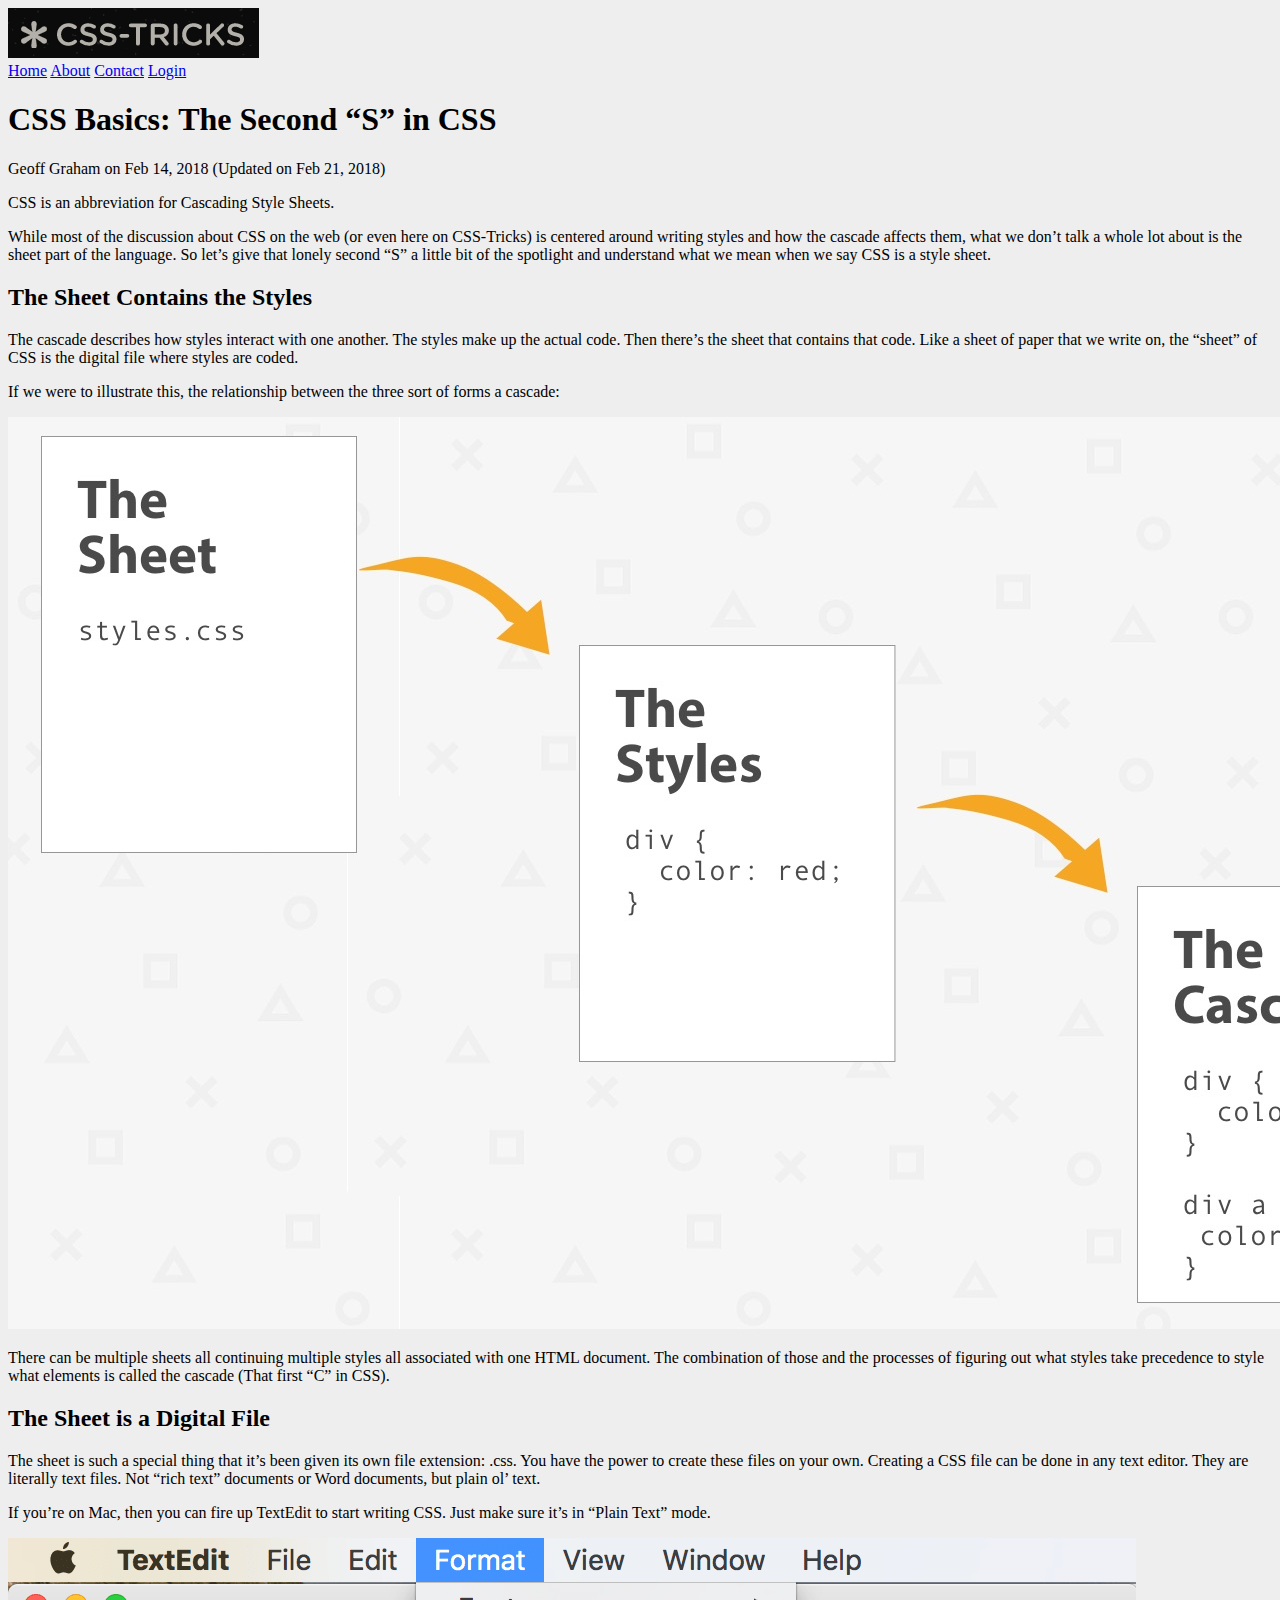
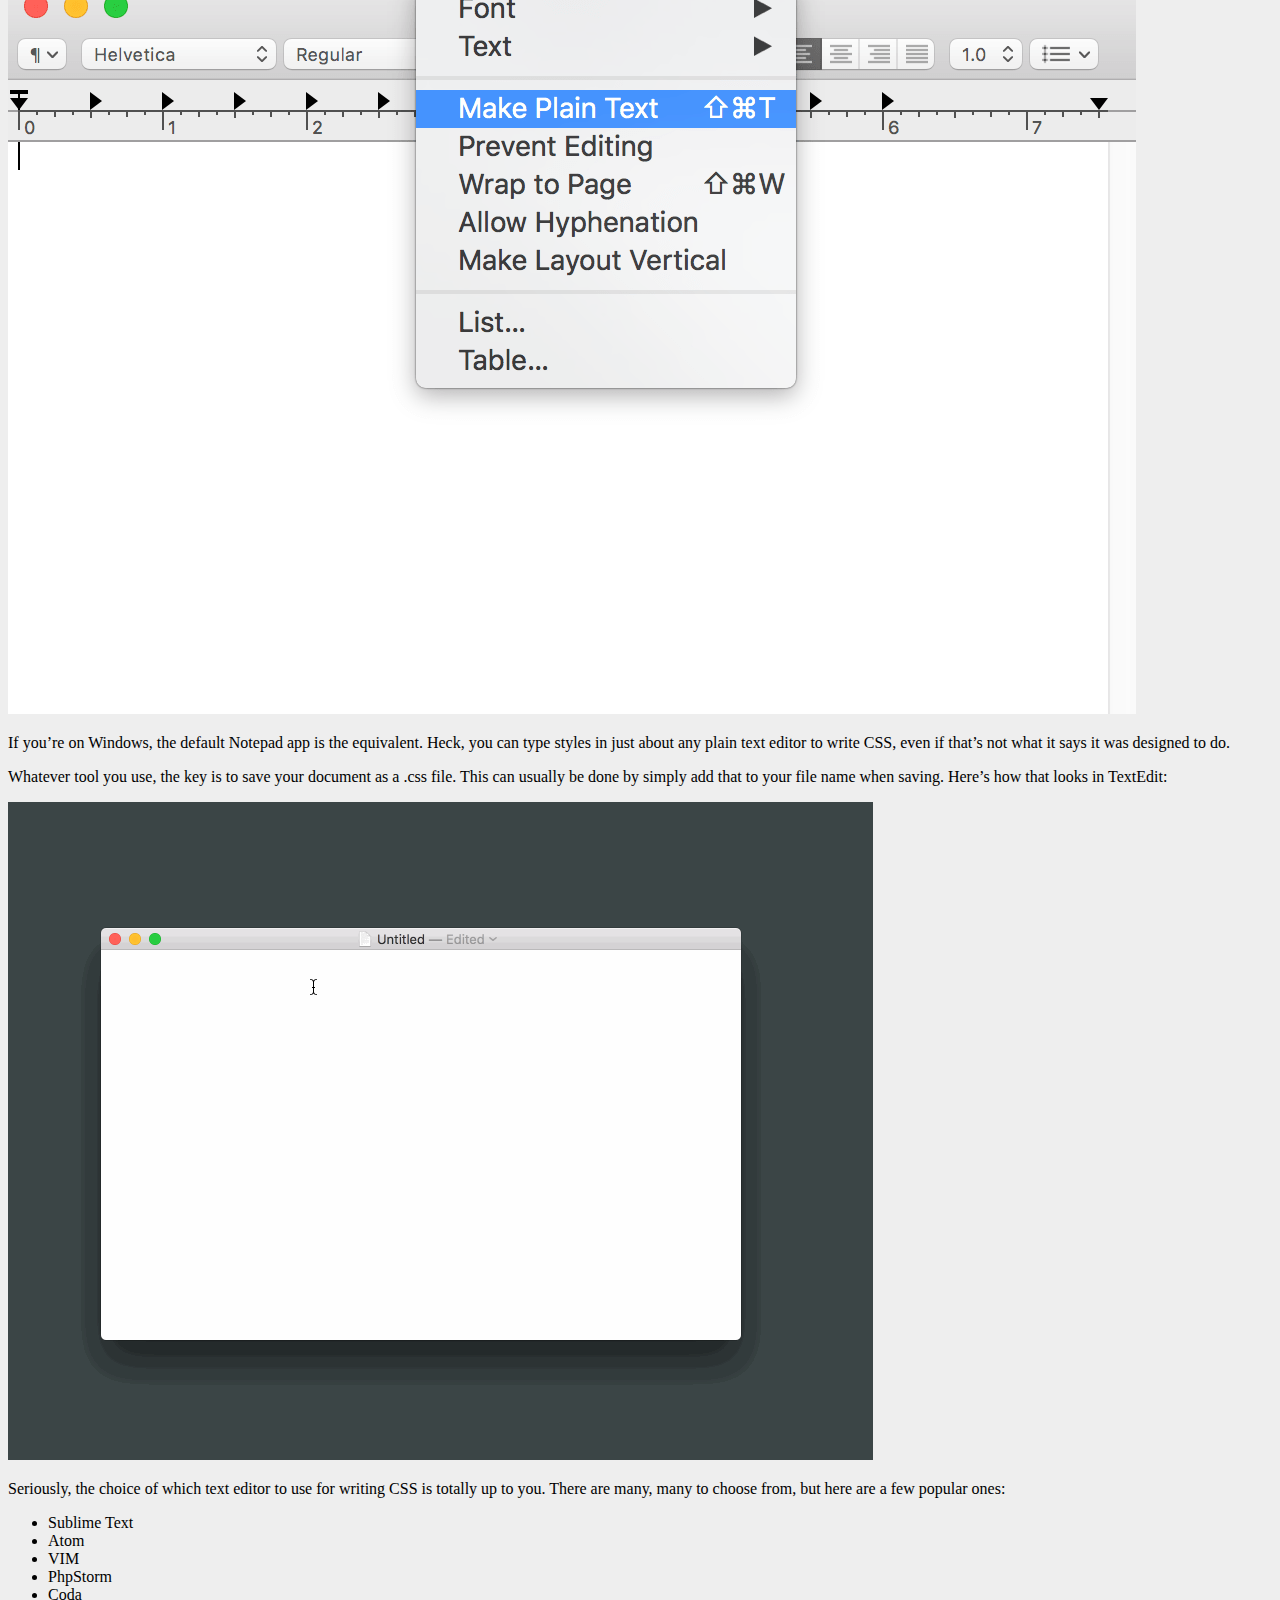
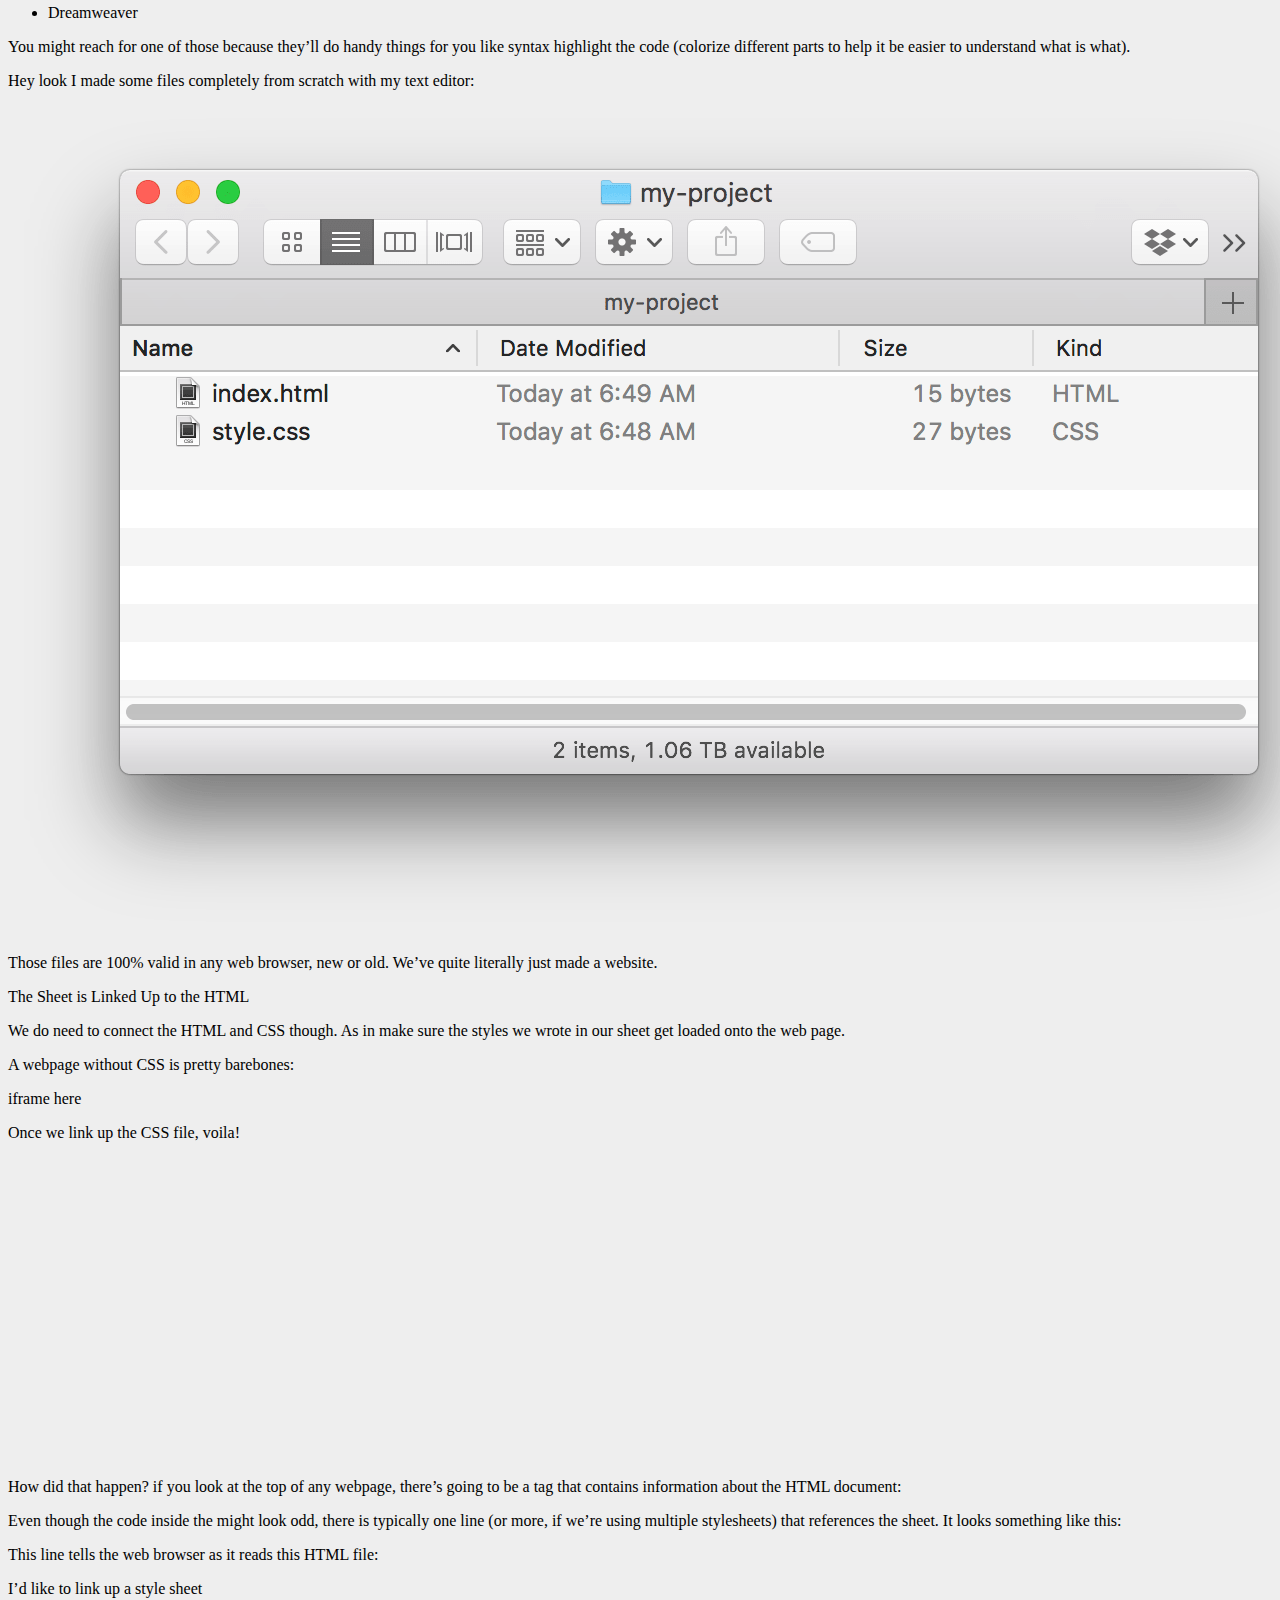
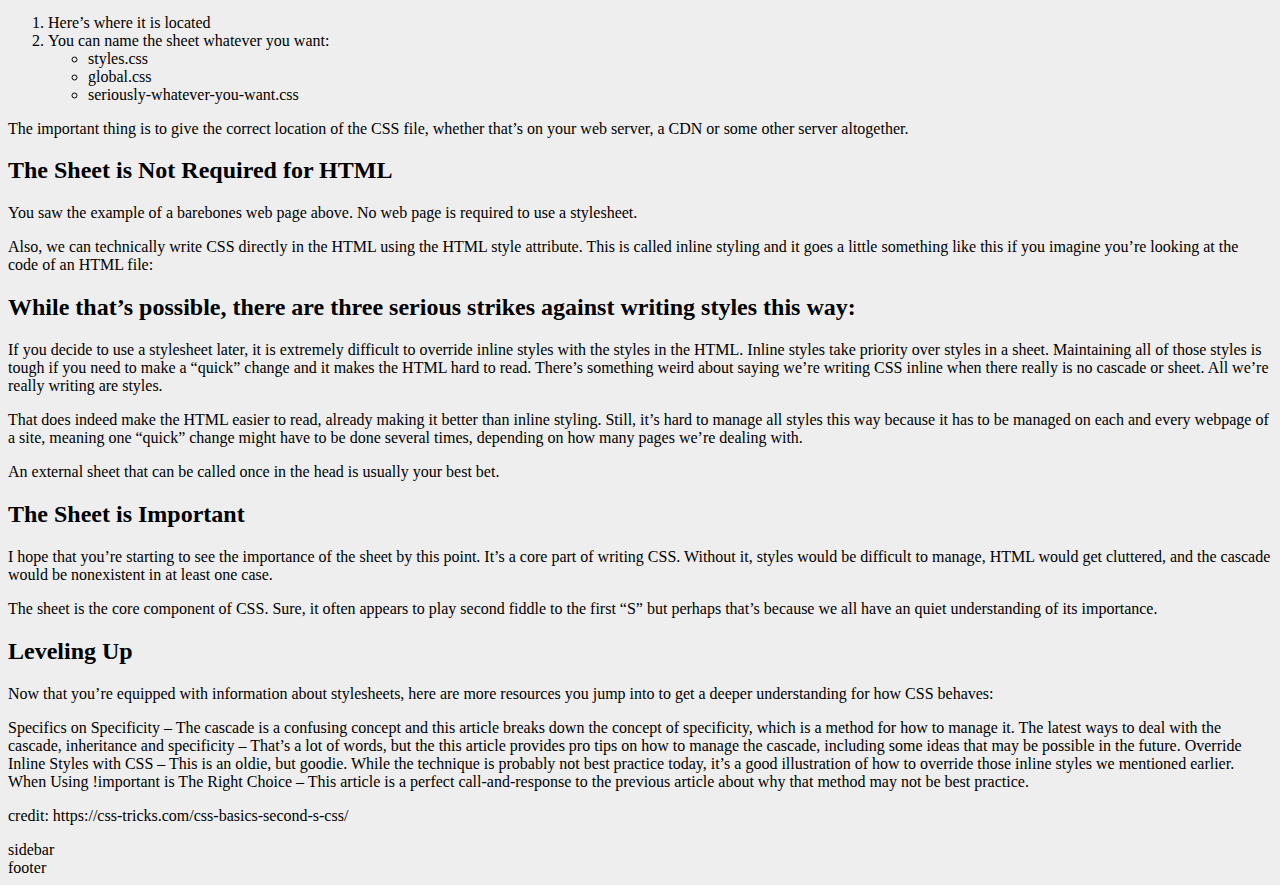
==== index.html @ 15f6bedf "changes" ====
<!DOCTYPE html>
<html lang="en">
<head>
    <meta charset="UTF-8">
    <meta http-equiv="X-UA-Compatible" content="IE=edge">
    <meta name="viewport" content="width=device-width, initial-scale=1.0">
    <title>Article page</title>
    <link rel="stylesheet" href="./css/styles.css">
</head>
<body>
    <header class="app-header">
        <a href="/" class="app-logo">
            <img src="./img/logo.png" alt="CSS Tricks">
        </a>
        <nav class="app-navigation">
            <a href="/">Home</a>
            <a href="./about.html">About</a>
            <a href="./contact.html">Contact</a>
            <a href="./login.html">Login</a>
        </nav>
    </header>
    
    <main>
        <section>
            <article class="app-article">   
                <header>
                <h1>CSS Basics: The Second “S” in CSS</h1>
                <time>Geoff Graham on Feb 14, 2018 (Updated on Feb 21, 2018)</time> 
                </header>
                <p>CSS is an abbreviation for Cascading Style Sheets.</p>
                <p>While most of the discussion about CSS on the web (or even here on CSS-Tricks) is centered around writing styles and how the cascade affects them, what we don’t talk a whole lot about is the sheet part of the language. So let’s give that lonely second “S” a little bit of the spotlight and understand what we mean when we say CSS is a style sheet.</p>
                
                <h2>The Sheet Contains the Styles</h2>
                <p>The cascade describes how styles interact with one another. The styles make up the actual code. Then there’s the sheet that contains that code. Like a sheet of paper that we write on, the “sheet” of CSS is the digital file where styles are coded.</p>
                <p>If we were to illustrate this, the relationship between the three sort of forms a cascade:</p>
                <img src="./img/img1.jpeg" alt="image-1">
                <p>There can be multiple sheets all continuing multiple styles all associated with one HTML document. The combination of those and the processes of figuring out what styles take precedence to style what elements is called the cascade (That first “C” in CSS).</p>
                <h2>The Sheet is a Digital File</h2>
                <p>The sheet is such a special thing that it’s been given its own file extension: .css. You have the power to create these files on your own. Creating a CSS file can be done in any text editor. They are literally text files. Not “rich text” documents or Word documents, but plain ol’ text.</p>
                <p>If you’re on Mac, then you can fire up TextEdit to start writing CSS. Just make sure it’s in “Plain Text” mode.</p>
                <img src="./img/img2.png" alt="image-2">
                <p>If you’re on Windows, the default Notepad app is the equivalent. Heck, you can type styles in just about any plain text editor to write CSS, even if that’s not what it says it was designed to do.</p>
                <p>Whatever tool you use, the key is to save your document as a .css file. This can usually be done by simply add that to your file name when saving. Here’s how that looks in TextEdit:</p>
                <img src="./img/img3.gif" alt="image-3">
                <p>Seriously, the choice of which text editor to use for writing CSS is totally up to you. There are many, many to choose from, but here are a few popular ones:</p>
                <ul>
                    <li>Sublime Text</li>
                    <li>Atom</li>
                    <li>VIM</li>
                    <li>PhpStorm</li>
                    <li>Coda</li>
                    <li>Dreamweaver</li>
                </ul>
                <p>You might reach for one of those because they’ll do handy things for you like syntax highlight the code (colorize different parts to help it be easier to understand what is what).</p>
                <p>Hey look I made some files completely from scratch with my text editor:</p>
                <img src="./img/img4.png" alt="image-4">
                <p>Those files are 100% valid in any web browser, new or old. We’ve quite literally just made a website.</p>
                <p>The Sheet is Linked Up to the HTML</p>
                <p>We do need to connect the HTML and CSS though. As in make sure the styles we wrote in our sheet get loaded onto the web page.</p>
                <p>A webpage without CSS is pretty barebones:</p>
                <p>iframe here</p>
                <p>Once we link up the CSS file, voila!</p>
                <iframe height="300" style="width: 100%;" scrolling="no" title="Style-less Webpage" src="https://codepen.io/geoffgraham/embed/oEBybR?default-tab=html%2Cresult" frameborder="no" loading="lazy" allowtransparency="true" allowfullscreen="true">
                    See the Pen <a href="https://codepen.io/geoffgraham/pen/oEBybR">
                    Style-less Webpage</a> by Geoff Graham (<a href="https://codepen.io/geoffgraham">@geoffgraham</a>)
                    on <a href="https://codepen.io">CodePen</a>.
                </iframe>
                <p>How did that happen? if you look at the top of any webpage, there’s going to be a <head> tag that contains information about the HTML document:</p>
                <p>Even though the code inside the <head> might look odd, there is typically one line (or more, if we’re using multiple stylesheets) that references the sheet. It looks something like this:</p>
                <p>This line tells the web browser as it reads this HTML file:</p>
                <p>I’d like to link up a style sheet</p>
                <ol>
                    <li>Here’s where it is located</li>
                    <li>You can name the sheet whatever you want:
                        <ul>
                            <li>styles.css</li>
                            <li>global.css</li>
                            <li>seriously-whatever-you-want.css</li>
                        </ul>
                    </li>
                </ol>
                <p>The important thing is to give the correct location of the CSS file, whether that’s on your web server, a CDN or some other server altogether.</p>
                <h2>The Sheet is Not Required for HTML</h2>
                <p>You saw the example of a barebones web page above. No web page is required to use a stylesheet.</p>
                <p>Also, we can technically write CSS directly in the HTML using the HTML style attribute. This is called inline styling and it goes a little something like this if you imagine you’re looking at the code of an HTML file:</p>
                <h2>While that’s possible, there are three serious strikes against writing styles this way:</h2>
                <p>If you decide to use a stylesheet later, it is extremely difficult to override inline styles with the styles in the HTML. Inline styles take priority over styles in a sheet.
                    Maintaining all of those styles is tough if you need to make a “quick” change and it makes the HTML hard to read.
                    There’s something weird about saying we’re writing CSS inline when there really is no cascade or sheet. All we’re really writing are styles.</p>
                <p>That does indeed make the HTML easier to read, already making it better than inline styling. Still, it’s hard to manage all styles this way because it has to be managed on each and every webpage of a site, meaning one “quick” change might have to be done several times, depending on how many pages we’re dealing with.</p>
                <p>An external sheet that can be called once in the head is usually your best bet.</p>
                <h2>The Sheet is Important</h2>
                <p>I hope that you’re starting to see the importance of the sheet by this point. It’s a core part of writing CSS. Without it, styles would be difficult to manage, HTML would get cluttered, and the cascade would be nonexistent in at least one case.</p>
                <p>The sheet is the core component of CSS. Sure, it often appears to play second fiddle to the first “S” but perhaps that’s because we all have an quiet understanding of its importance.</p>
                <h2>Leveling Up</h2>
                <p>Now that you’re equipped with information about stylesheets, here are more resources you jump into to get a deeper understanding for how CSS behaves:</p>
                <p>Specifics on Specificity – The cascade is a confusing concept and this article breaks down the concept of specificity, which is a method for how to manage it.
                    The latest ways to deal with the cascade, inheritance and specificity – That’s a lot of words, but the this article provides pro tips on how to manage the cascade, including some ideas that may be possible in the future.
                    Override Inline Styles with CSS – This is an oldie, but goodie. While the technique is probably not best practice today, it’s a good illustration of how to override those inline styles we mentioned earlier.
                    When Using !important is The Right Choice – This article is a perfect call-and-response to the previous article about why that method may not be best practice.</p>
                <p>credit: https://css-tricks.com/css-basics-second-s-css/</p>
            </article>
            <aside class="app-sidebar">sidebar</aside>
        </section>
    </main>

    <footer>footer</footer>   
</body>
</html>
---- css/styles.css ----
body {
  background-color: #eee;
}
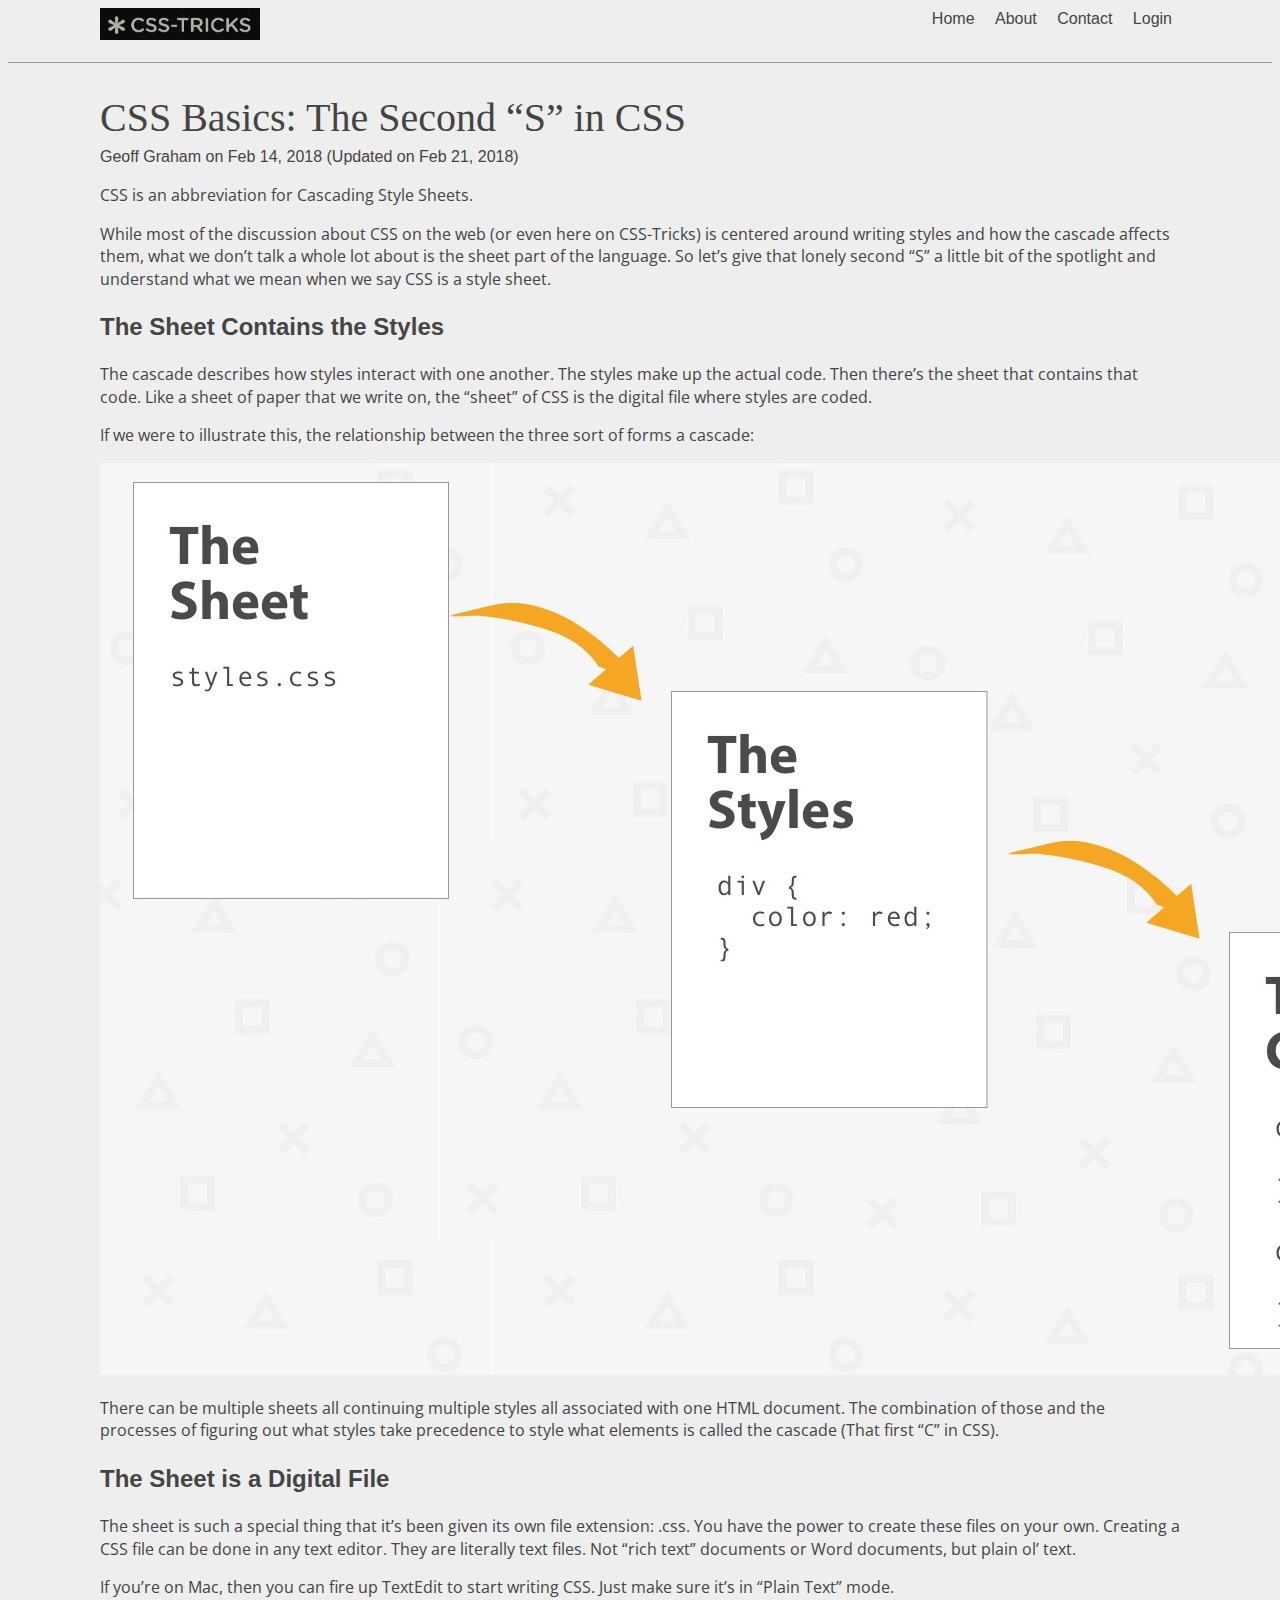
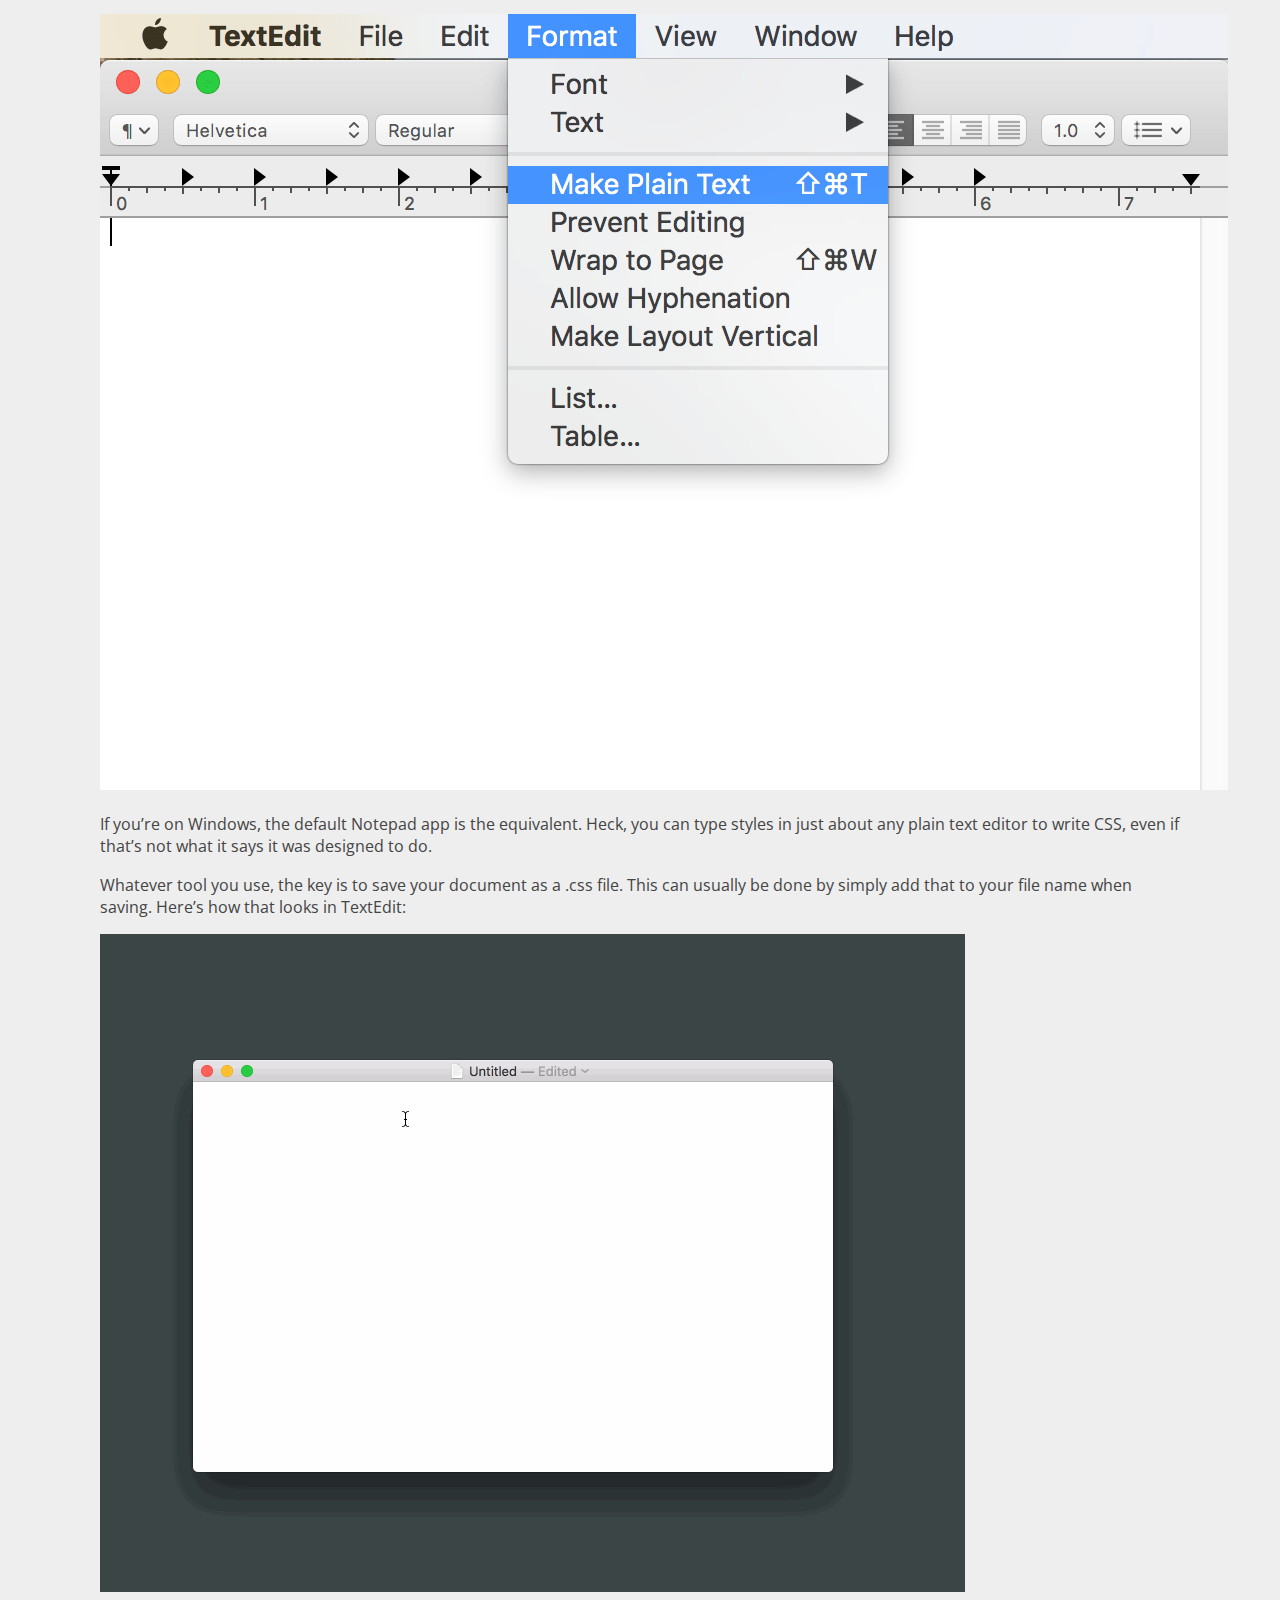
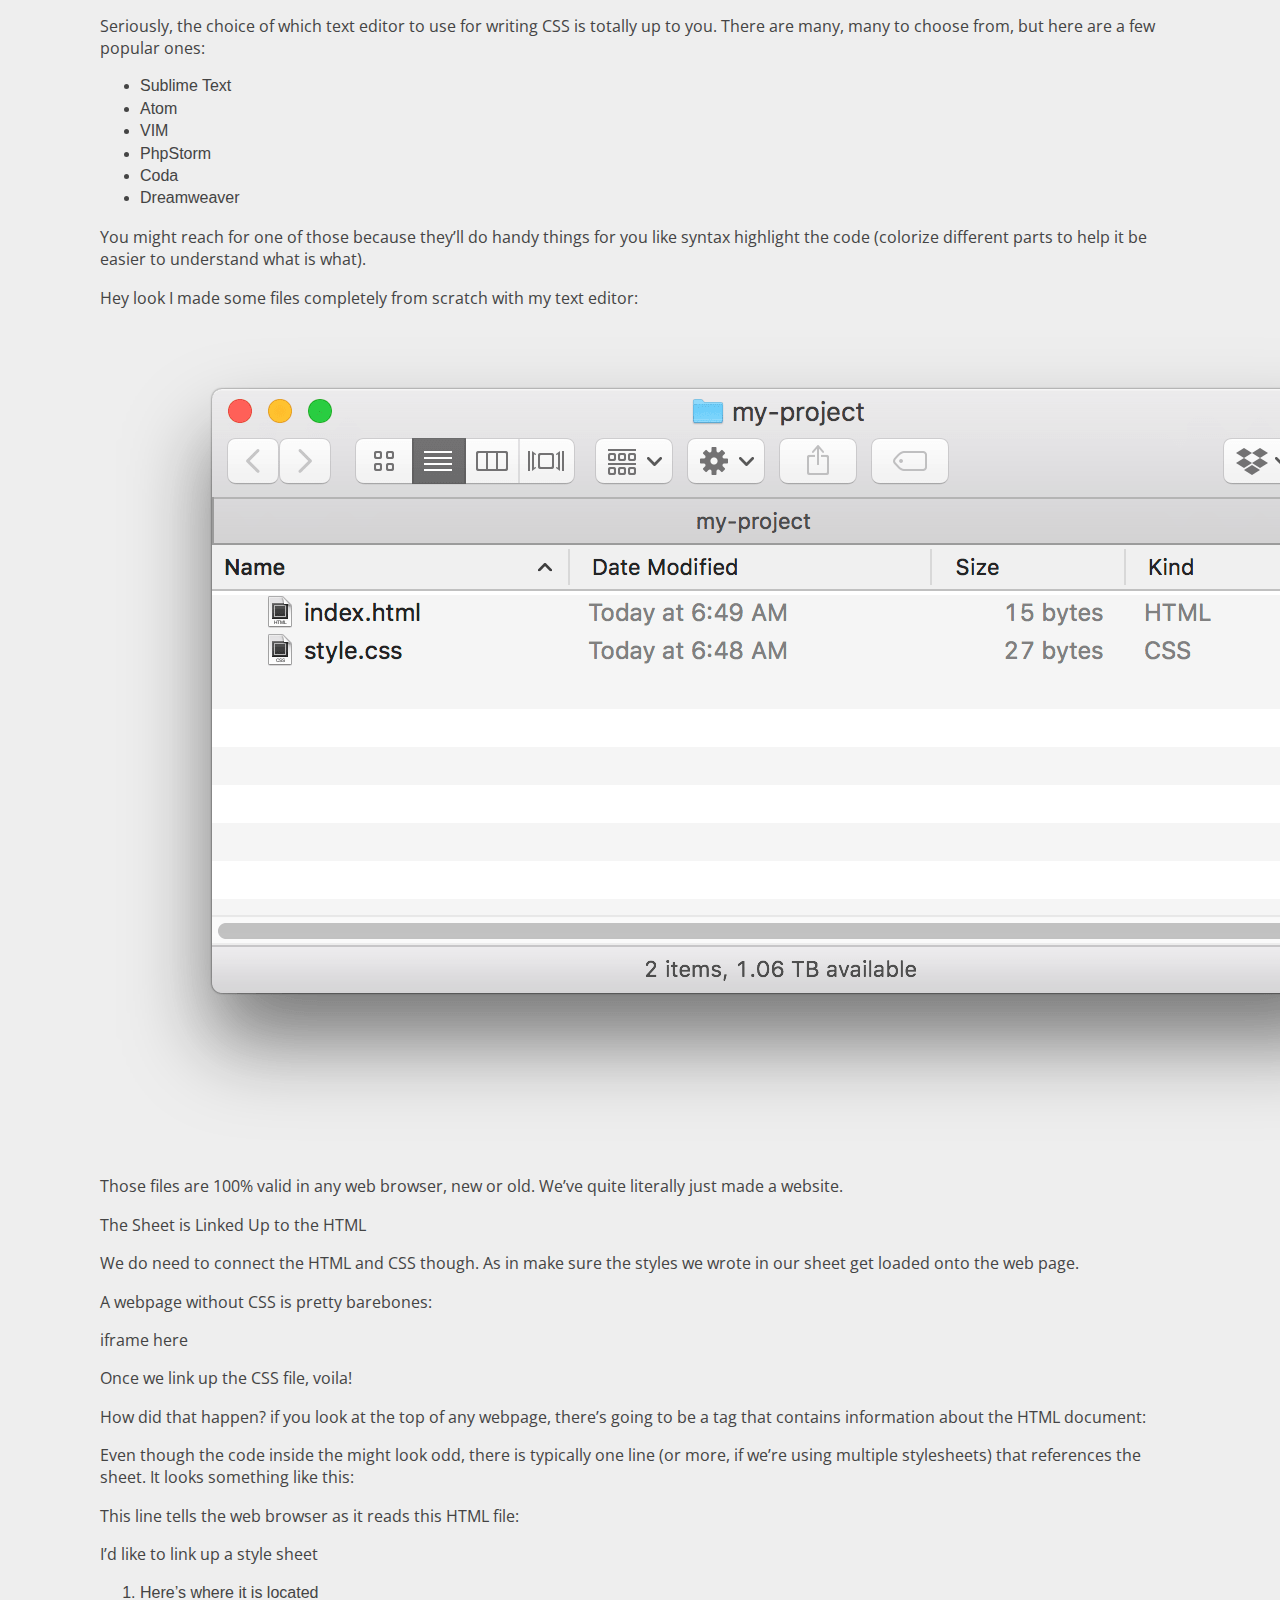
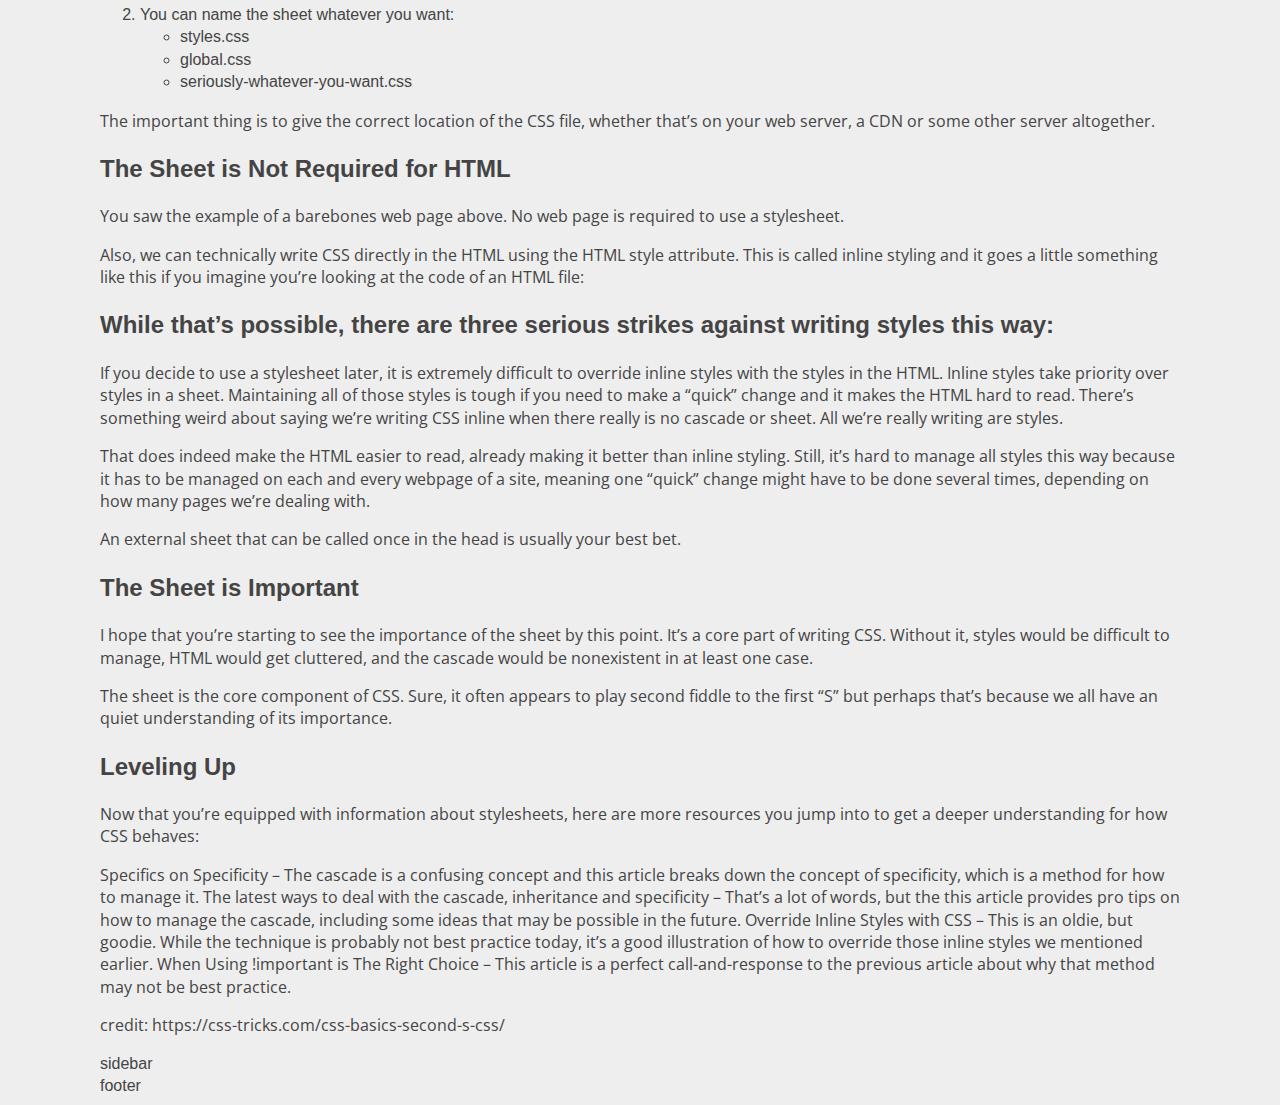
==== commit 7a164087: "changes" ====
--- a/index.html
+++ b/index.html
@@ -4,106 +4,109 @@
     <meta charset="UTF-8">
     <meta http-equiv="X-UA-Compatible" content="IE=edge">
     <meta name="viewport" content="width=device-width, initial-scale=1.0">
+    <link href="https://www.noroff.no//images/logo/favicon.png" rel="shortcut icon" type="image/vnd.microsoft.icon">
     <title>Article page</title>
+    <link rel="preconnect" href="https://fonts.googleapis.com">
+<link rel="preconnect" href="https://fonts.gstatic.com" crossorigin>
+<link href="https://fonts.googleapis.com/css2?family=Open+Sans:wght@500;700&display=swap" rel="stylesheet">
     <link rel="stylesheet" href="./css/styles.css">
 </head>
 <body>
     <header class="app-header">
-        <a href="/" class="app-logo">
-            <img src="./img/logo.png" alt="CSS Tricks">
-        </a>
-        <nav class="app-navigation">
-            <a href="/">Home</a>
-            <a href="./about.html">About</a>
-            <a href="./contact.html">Contact</a>
-            <a href="./login.html">Login</a>
-        </nav>
+        <div class="inner">
+            <a href="/" class="app-logo">
+                <img src="./img/logo.png" alt="CSS Tricks">
+            </a>
+            <nav class="app-navigation">
+                <a href="/">Home</a>
+                <a href="./about.html">About</a>
+                <a href="./contact.html">Contact</a>
+                <a href="./login.html">Login</a>
+            </nav>
+        </div>
     </header>
-    
+
     <main>
-        <section>
-            <article class="app-article">   
-                <header>
-                <h1>CSS Basics: The Second “S” in CSS</h1>
-                <time>Geoff Graham on Feb 14, 2018 (Updated on Feb 21, 2018)</time> 
-                </header>
-                <p>CSS is an abbreviation for Cascading Style Sheets.</p>
-                <p>While most of the discussion about CSS on the web (or even here on CSS-Tricks) is centered around writing styles and how the cascade affects them, what we don’t talk a whole lot about is the sheet part of the language. So let’s give that lonely second “S” a little bit of the spotlight and understand what we mean when we say CSS is a style sheet.</p>
-                
-                <h2>The Sheet Contains the Styles</h2>
-                <p>The cascade describes how styles interact with one another. The styles make up the actual code. Then there’s the sheet that contains that code. Like a sheet of paper that we write on, the “sheet” of CSS is the digital file where styles are coded.</p>
-                <p>If we were to illustrate this, the relationship between the three sort of forms a cascade:</p>
-                <img src="./img/img1.jpeg" alt="image-1">
-                <p>There can be multiple sheets all continuing multiple styles all associated with one HTML document. The combination of those and the processes of figuring out what styles take precedence to style what elements is called the cascade (That first “C” in CSS).</p>
-                <h2>The Sheet is a Digital File</h2>
-                <p>The sheet is such a special thing that it’s been given its own file extension: .css. You have the power to create these files on your own. Creating a CSS file can be done in any text editor. They are literally text files. Not “rich text” documents or Word documents, but plain ol’ text.</p>
-                <p>If you’re on Mac, then you can fire up TextEdit to start writing CSS. Just make sure it’s in “Plain Text” mode.</p>
-                <img src="./img/img2.png" alt="image-2">
-                <p>If you’re on Windows, the default Notepad app is the equivalent. Heck, you can type styles in just about any plain text editor to write CSS, even if that’s not what it says it was designed to do.</p>
-                <p>Whatever tool you use, the key is to save your document as a .css file. This can usually be done by simply add that to your file name when saving. Here’s how that looks in TextEdit:</p>
-                <img src="./img/img3.gif" alt="image-3">
-                <p>Seriously, the choice of which text editor to use for writing CSS is totally up to you. There are many, many to choose from, but here are a few popular ones:</p>
-                <ul>
-                    <li>Sublime Text</li>
-                    <li>Atom</li>
-                    <li>VIM</li>
-                    <li>PhpStorm</li>
-                    <li>Coda</li>
-                    <li>Dreamweaver</li>
-                </ul>
-                <p>You might reach for one of those because they’ll do handy things for you like syntax highlight the code (colorize different parts to help it be easier to understand what is what).</p>
-                <p>Hey look I made some files completely from scratch with my text editor:</p>
-                <img src="./img/img4.png" alt="image-4">
-                <p>Those files are 100% valid in any web browser, new or old. We’ve quite literally just made a website.</p>
-                <p>The Sheet is Linked Up to the HTML</p>
-                <p>We do need to connect the HTML and CSS though. As in make sure the styles we wrote in our sheet get loaded onto the web page.</p>
-                <p>A webpage without CSS is pretty barebones:</p>
-                <p>iframe here</p>
-                <p>Once we link up the CSS file, voila!</p>
-                <iframe height="300" style="width: 100%;" scrolling="no" title="Style-less Webpage" src="https://codepen.io/geoffgraham/embed/oEBybR?default-tab=html%2Cresult" frameborder="no" loading="lazy" allowtransparency="true" allowfullscreen="true">
-                    See the Pen <a href="https://codepen.io/geoffgraham/pen/oEBybR">
-                    Style-less Webpage</a> by Geoff Graham (<a href="https://codepen.io/geoffgraham">@geoffgraham</a>)
-                    on <a href="https://codepen.io">CodePen</a>.
-                </iframe>
-                <p>How did that happen? if you look at the top of any webpage, there’s going to be a <head> tag that contains information about the HTML document:</p>
-                <p>Even though the code inside the <head> might look odd, there is typically one line (or more, if we’re using multiple stylesheets) that references the sheet. It looks something like this:</p>
-                <p>This line tells the web browser as it reads this HTML file:</p>
-                <p>I’d like to link up a style sheet</p>
-                <ol>
-                    <li>Here’s where it is located</li>
-                    <li>You can name the sheet whatever you want:
-                        <ul>
-                            <li>styles.css</li>
-                            <li>global.css</li>
-                            <li>seriously-whatever-you-want.css</li>
-                        </ul>
-                    </li>
-                </ol>
-                <p>The important thing is to give the correct location of the CSS file, whether that’s on your web server, a CDN or some other server altogether.</p>
-                <h2>The Sheet is Not Required for HTML</h2>
-                <p>You saw the example of a barebones web page above. No web page is required to use a stylesheet.</p>
-                <p>Also, we can technically write CSS directly in the HTML using the HTML style attribute. This is called inline styling and it goes a little something like this if you imagine you’re looking at the code of an HTML file:</p>
-                <h2>While that’s possible, there are three serious strikes against writing styles this way:</h2>
-                <p>If you decide to use a stylesheet later, it is extremely difficult to override inline styles with the styles in the HTML. Inline styles take priority over styles in a sheet.
-                    Maintaining all of those styles is tough if you need to make a “quick” change and it makes the HTML hard to read.
-                    There’s something weird about saying we’re writing CSS inline when there really is no cascade or sheet. All we’re really writing are styles.</p>
-                <p>That does indeed make the HTML easier to read, already making it better than inline styling. Still, it’s hard to manage all styles this way because it has to be managed on each and every webpage of a site, meaning one “quick” change might have to be done several times, depending on how many pages we’re dealing with.</p>
-                <p>An external sheet that can be called once in the head is usually your best bet.</p>
-                <h2>The Sheet is Important</h2>
-                <p>I hope that you’re starting to see the importance of the sheet by this point. It’s a core part of writing CSS. Without it, styles would be difficult to manage, HTML would get cluttered, and the cascade would be nonexistent in at least one case.</p>
-                <p>The sheet is the core component of CSS. Sure, it often appears to play second fiddle to the first “S” but perhaps that’s because we all have an quiet understanding of its importance.</p>
-                <h2>Leveling Up</h2>
-                <p>Now that you’re equipped with information about stylesheets, here are more resources you jump into to get a deeper understanding for how CSS behaves:</p>
-                <p>Specifics on Specificity – The cascade is a confusing concept and this article breaks down the concept of specificity, which is a method for how to manage it.
-                    The latest ways to deal with the cascade, inheritance and specificity – That’s a lot of words, but the this article provides pro tips on how to manage the cascade, including some ideas that may be possible in the future.
-                    Override Inline Styles with CSS – This is an oldie, but goodie. While the technique is probably not best practice today, it’s a good illustration of how to override those inline styles we mentioned earlier.
-                    When Using !important is The Right Choice – This article is a perfect call-and-response to the previous article about why that method may not be best practice.</p>
-                <p>credit: https://css-tricks.com/css-basics-second-s-css/</p>
-            </article>
-            <aside class="app-sidebar">sidebar</aside>
-        </section>
+        <div class="inner">
+            <section>
+                <article class="app-article">   
+                    <header>
+                    <h1>CSS Basics: The Second “S” in CSS</h1>
+                    <time>Geoff Graham on Feb 14, 2018 (Updated on Feb 21, 2018)</time> 
+                    </header>
+                    <p>CSS is an abbreviation for Cascading Style Sheets.</p>
+                    <p>While most of the discussion about CSS on the web (or even here on CSS-Tricks) is centered around writing styles and how the cascade affects them, what we don’t talk a whole lot about is the sheet part of the language. So let’s give that lonely second “S” a little bit of the spotlight and understand what we mean when we say CSS is a style sheet.</p>
+                    
+                    <h2>The Sheet Contains the Styles</h2>
+                    <p>The cascade describes how styles interact with one another. The styles make up the actual code. Then there’s the sheet that contains that code. Like a sheet of paper that we write on, the “sheet” of CSS is the digital file where styles are coded.</p>
+                    <p>If we were to illustrate this, the relationship between the three sort of forms a cascade:</p>
+                    <img src="./img/img1.jpeg" alt="image-1">
+                    <p>There can be multiple sheets all continuing multiple styles all associated with one HTML document. The combination of those and the processes of figuring out what styles take precedence to style what elements is called the cascade (That first “C” in CSS).</p>
+                    <h2>The Sheet is a Digital File</h2>
+                    <p>The sheet is such a special thing that it’s been given its own file extension: .css. You have the power to create these files on your own. Creating a CSS file can be done in any text editor. They are literally text files. Not “rich text” documents or Word documents, but plain ol’ text.</p>
+                    <p>If you’re on Mac, then you can fire up TextEdit to start writing CSS. Just make sure it’s in “Plain Text” mode.</p>
+                    <img src="./img/img2.png" alt="image-2">
+                    <p>If you’re on Windows, the default Notepad app is the equivalent. Heck, you can type styles in just about any plain text editor to write CSS, even if that’s not what it says it was designed to do.</p>
+                    <p>Whatever tool you use, the key is to save your document as a .css file. This can usually be done by simply add that to your file name when saving. Here’s how that looks in TextEdit:</p>
+                    <img src="./img/img3.gif" alt="image-3">
+                    <p>Seriously, the choice of which text editor to use for writing CSS is totally up to you. There are many, many to choose from, but here are a few popular ones:</p>
+                    <ul>
+                        <li>Sublime Text</li>
+                        <li>Atom</li>
+                        <li>VIM</li>
+                        <li>PhpStorm</li>
+                        <li>Coda</li>
+                        <li>Dreamweaver</li>
+                    </ul>
+                    <p>You might reach for one of those because they’ll do handy things for you like syntax highlight the code (colorize different parts to help it be easier to understand what is what).</p>
+                    <p>Hey look I made some files completely from scratch with my text editor:</p>
+                    <img src="./img/img4.png" alt="image-4">
+                    <p>Those files are 100% valid in any web browser, new or old. We’ve quite literally just made a website.</p>
+                    <p>The Sheet is Linked Up to the HTML</p>
+                    <p>We do need to connect the HTML and CSS though. As in make sure the styles we wrote in our sheet get loaded onto the web page.</p>
+                    <p>A webpage without CSS is pretty barebones:</p>
+                    <p>iframe here</p>
+                    <p>Once we link up the CSS file, voila!</p>
+                    <p>How did that happen? if you look at the top of any webpage, there’s going to be a <head> tag that contains information about the HTML document:</p>
+                    <p>Even though the code inside the <head> might look odd, there is typically one line (or more, if we’re using multiple stylesheets) that references the sheet. It looks something like this:</p>
+                    <p>This line tells the web browser as it reads this HTML file:</p>
+                    <p>I’d like to link up a style sheet</p>
+                    <ol>
+                        <li>Here’s where it is located</li>
+                        <li>You can name the sheet whatever you want:
+                            <ul>
+                                <li>styles.css</li>
+                                <li>global.css</li>
+                                <li>seriously-whatever-you-want.css</li>
+                            </ul>
+                        </li>
+                    </ol>
+                    <p>The important thing is to give the correct location of the CSS file, whether that’s on your web server, a CDN or some other server altogether.</p>
+                    <h2>The Sheet is Not Required for HTML</h2>
+                    <p>You saw the example of a barebones web page above. No web page is required to use a stylesheet.</p>
+                    <p>Also, we can technically write CSS directly in the HTML using the HTML style attribute. This is called inline styling and it goes a little something like this if you imagine you’re looking at the code of an HTML file:</p>
+                    <h2>While that’s possible, there are three serious strikes against writing styles this way:</h2>
+                    <p>If you decide to use a stylesheet later, it is extremely difficult to override inline styles with the styles in the HTML. Inline styles take priority over styles in a sheet.
+                        Maintaining all of those styles is tough if you need to make a “quick” change and it makes the HTML hard to read.
+                        There’s something weird about saying we’re writing CSS inline when there really is no cascade or sheet. All we’re really writing are styles.</p>
+                    <p>That does indeed make the HTML easier to read, already making it better than inline styling. Still, it’s hard to manage all styles this way because it has to be managed on each and every webpage of a site, meaning one “quick” change might have to be done several times, depending on how many pages we’re dealing with.</p>
+                    <p>An external sheet that can be called once in the head is usually your best bet.</p>
+                    <h2>The Sheet is Important</h2>
+                    <p>I hope that you’re starting to see the importance of the sheet by this point. It’s a core part of writing CSS. Without it, styles would be difficult to manage, HTML would get cluttered, and the cascade would be nonexistent in at least one case.</p>
+                    <p>The sheet is the core component of CSS. Sure, it often appears to play second fiddle to the first “S” but perhaps that’s because we all have an quiet understanding of its importance.</p>
+                    <h2>Leveling Up</h2>
+                    <p>Now that you’re equipped with information about stylesheets, here are more resources you jump into to get a deeper understanding for how CSS behaves:</p>
+                    <p>Specifics on Specificity – The cascade is a confusing concept and this article breaks down the concept of specificity, which is a method for how to manage it.
+                        The latest ways to deal with the cascade, inheritance and specificity – That’s a lot of words, but the this article provides pro tips on how to manage the cascade, including some ideas that may be possible in the future.
+                        Override Inline Styles with CSS – This is an oldie, but goodie. While the technique is probably not best practice today, it’s a good illustration of how to override those inline styles we mentioned earlier.
+                        When Using !important is The Right Choice – This article is a perfect call-and-response to the previous article about why that method may not be best practice.</p>
+                    <p>credit: https://css-tricks.com/css-basics-second-s-css/</p>
+                </article>
+                <aside class="app-sidebar">sidebar</aside>
+            </section>
+        </div>
     </main>
 
-    <footer>footer</footer>   
+    <footer><div class="inner">footer</div></footer>
 </body>
 </html>
--- a/css/styles.css
+++ b/css/styles.css
@@ -1,3 +1,67 @@
+@font-face {
+  font-family: "Exo 2";
+  src: url("../fonts/exo-2/exo2-bold.ttf") format("ttf"),
+    url("../fonts/exo-2/exo2-regular.ttf") format("ttf");
+}
+
 body {
   background-color: #eee;
+  font-family: "Trebuchet MS", "Lucida Sans Unicode", "Lucida Grande",
+    "Lucida Sans", Arial, sans-serif;
+  color: #444;
+  font-weight: normal;
+  line-height: 1.4;
 }
+
+.app-header {
+  border-bottom: 1px solid #999;
+  padding-bottom: 1em;
+}
+
+.inner {
+  max-width: 1080px;
+  margin: 0 auto;
+}
+
+.app-logo {
+  display: inline-block;
+}
+
+.app-logo img {
+  width: 160px;
+}
+
+.app-navigation {
+  float: right;
+}
+
+/*Links have 4 states: 
+a:link, a:visited, a:active, a:hover */
+.app-navigation a:link {
+  text-decoration: none;
+  color: #444;
+  padding: 0.5em;
+}
+
+.app-navigation a:visited {
+  color: #444;
+}
+
+.app-navigation a:active {
+  color: greenyellow;
+}
+
+.app-navigation a:hover {
+  color: paleturquoise;
+}
+
+h1 {
+  font-size: 2.5rem;
+  margin-bottom: 0;
+  font-family: "Exo 2";
+  font-weight: 500;
+}
+
+p {
+  font-family: "Open Sans", sans-serif;
+}
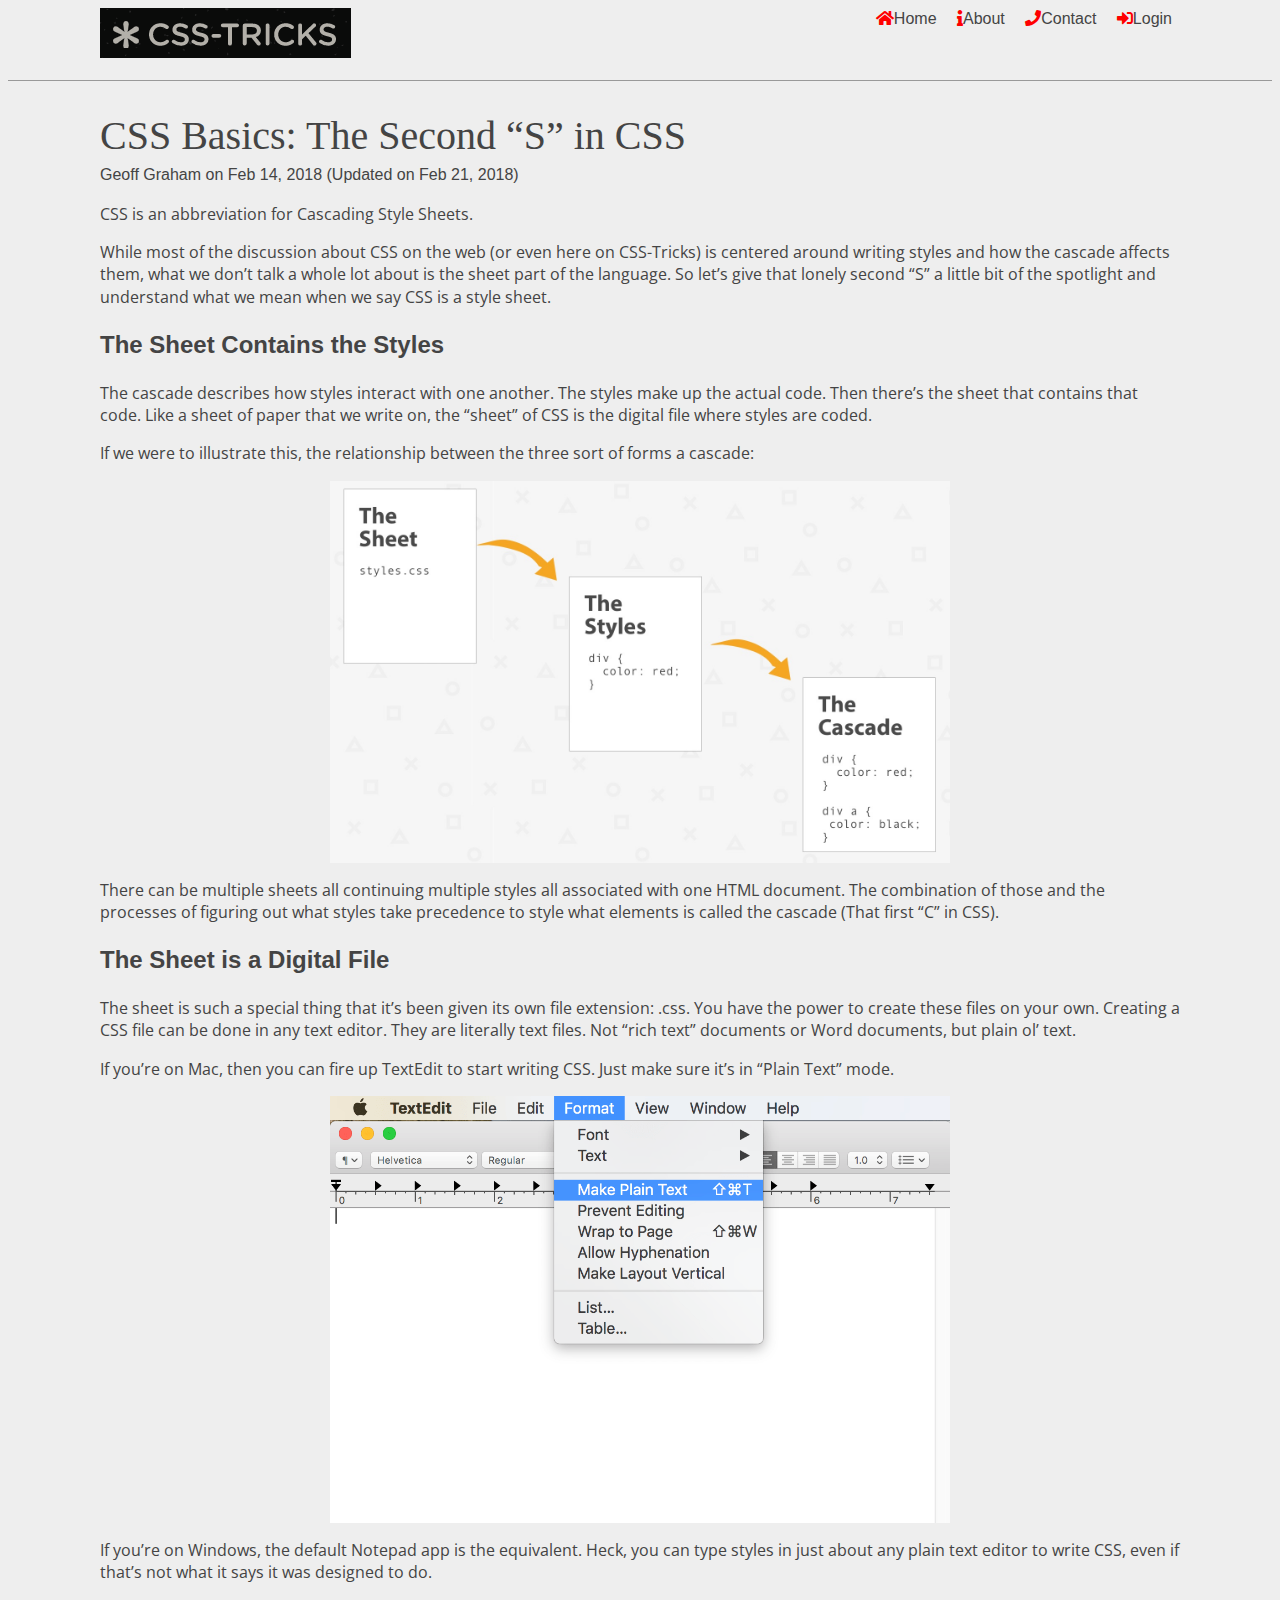
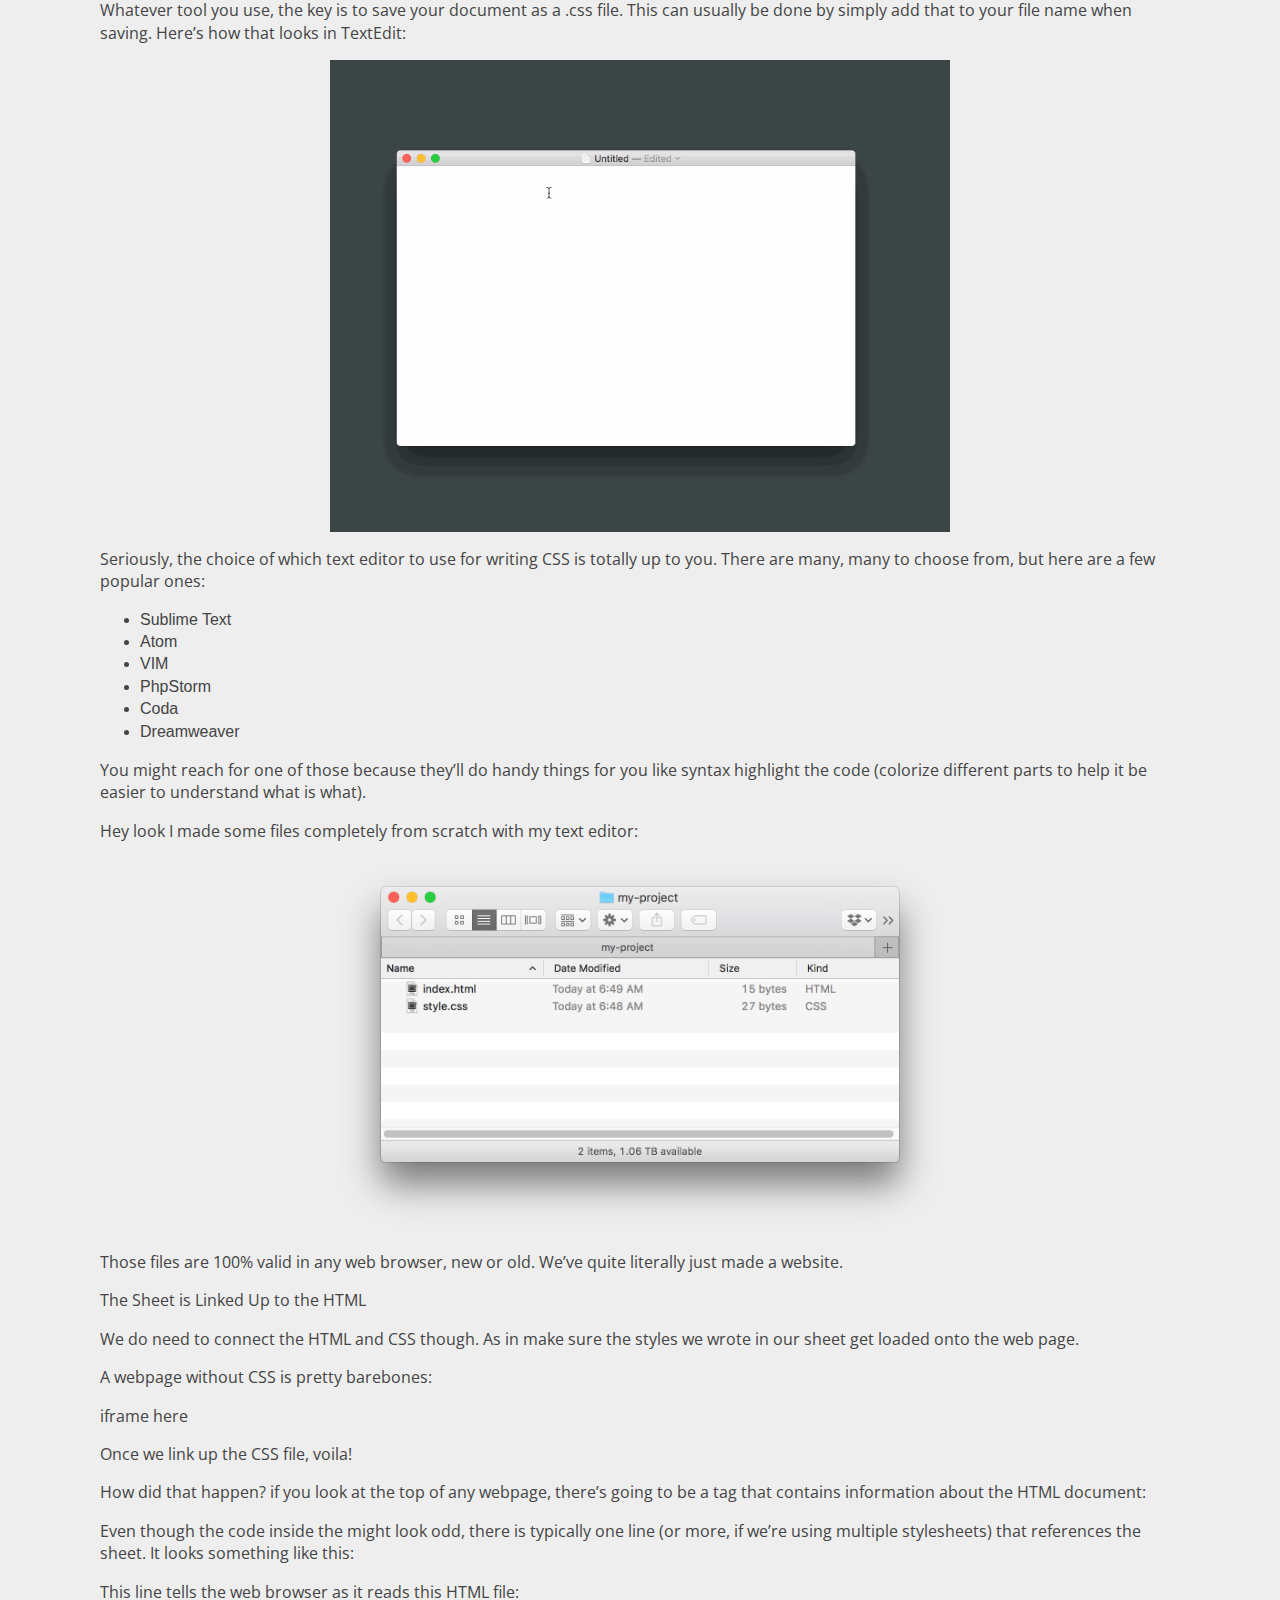
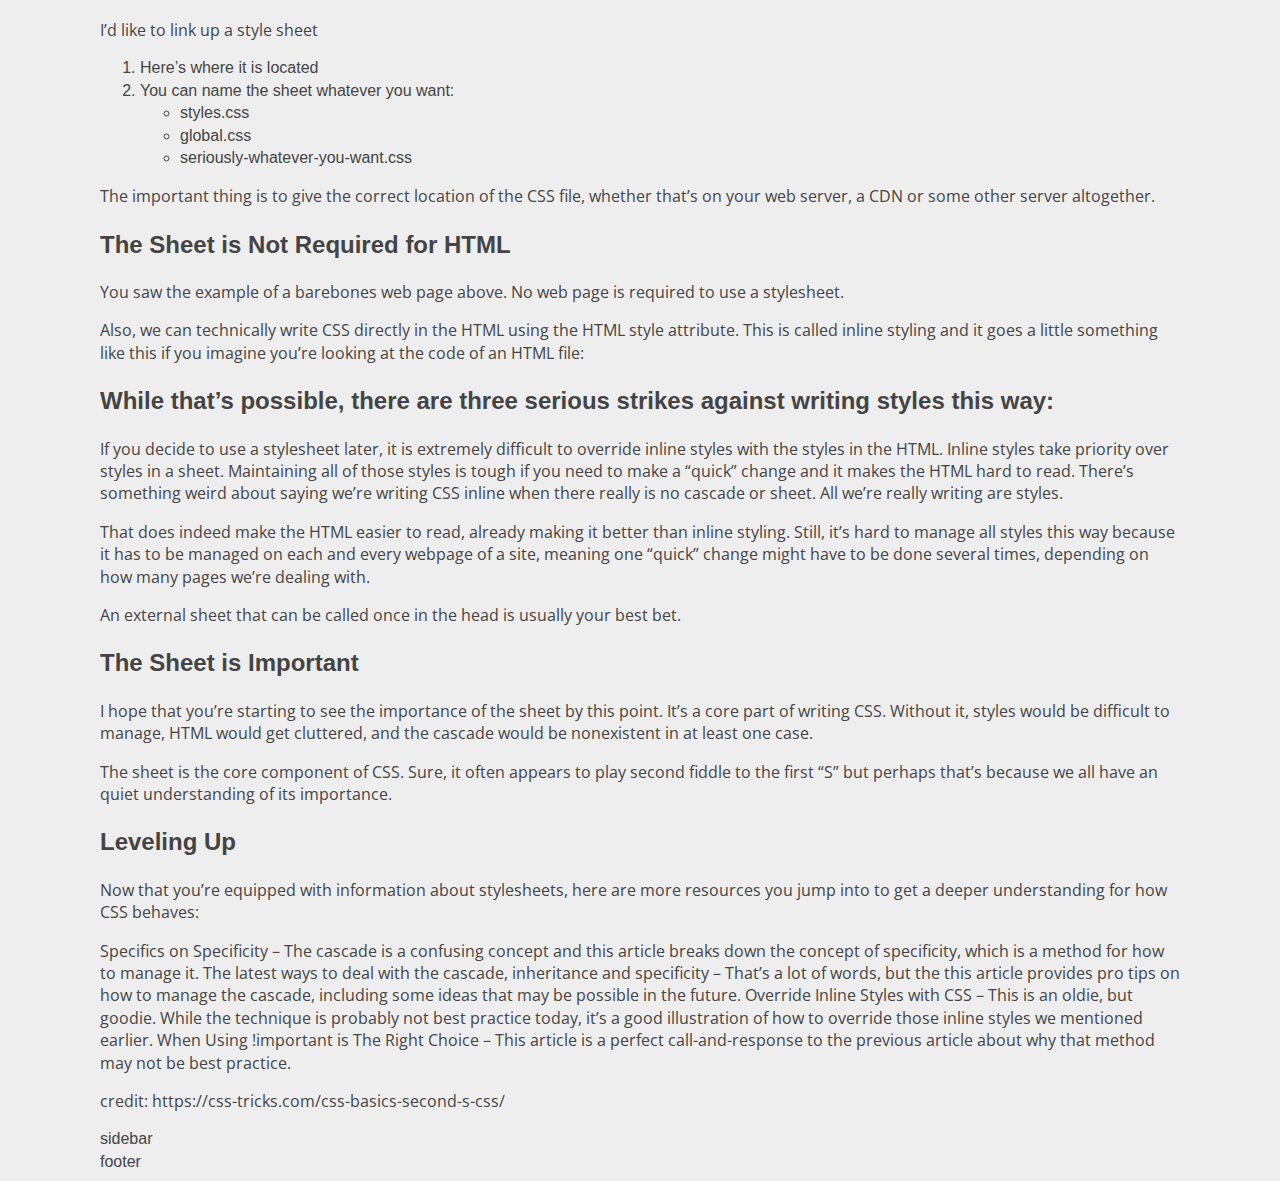
==== commit fc88934d: "changes" ====
--- a/index.html
+++ b/index.html
@@ -9,6 +9,7 @@
     <link rel="preconnect" href="https://fonts.googleapis.com">
 <link rel="preconnect" href="https://fonts.gstatic.com" crossorigin>
 <link href="https://fonts.googleapis.com/css2?family=Open+Sans:wght@500;700&display=swap" rel="stylesheet">
+<link rel="stylesheet" href="https://cdnjs.cloudflare.com/ajax/libs/font-awesome/5.15.4/css/all.min.css" integrity="sha512-1ycn6IcaQQ40/MKBW2W4Rhis/DbILU74C1vSrLJxCq57o941Ym01SwNsOMqvEBFlcgUa6xLiPY/NS5R+E6ztJQ==" crossorigin="anonymous" referrerpolicy="no-referrer" />
     <link rel="stylesheet" href="./css/styles.css">
 </head>
 <body>
@@ -18,10 +19,18 @@
                 <img src="./img/logo.png" alt="CSS Tricks">
             </a>
             <nav class="app-navigation">
-                <a href="/">Home</a>
-                <a href="./about.html">About</a>
-                <a href="./contact.html">Contact</a>
-                <a href="./login.html">Login</a>
+                <a href="/">
+                    <i class="fas fa-home color-red"></i>Home
+                </a>
+                <a href="./about.html">
+                    <i class="fas fa-info color-red"></i>About
+                </a>
+                <a href="./contact.html">
+                    <i class="fas fa-phone color-red"></i>Contact
+                </a>
+                <a href="./login.html">
+                    <i class="fas fa-sign-in-alt color-red"></i>Login
+                </a>
             </nav>
         </div>
     </header>
--- a/css/styles.css
+++ b/css/styles.css
@@ -11,6 +11,21 @@
   color: #444;
   font-weight: normal;
   line-height: 1.4;
+}
+
+.color-red {
+  color: red;
+}
+
+/*Mobile 320px
+Tablet 767px
+Desktop 1080px*/
+
+main img {
+  width: 100%;
+  max-width: 620px;
+  margin: 0 auto 0 auto;
+  display: block;
 }
 
 .app-header {
@@ -28,7 +43,7 @@
 }
 
 .app-logo img {
-  width: 160px;
+  min-width: 160px;
 }
 
 .app-navigation {
@@ -65,3 +80,64 @@
 p {
   font-family: "Open Sans", sans-serif;
 }
+
+form {
+  background-color: transparent;
+}
+
+form fieldset {
+  border: 5px dashed rgb(59, 59, 53);
+  padding: 0.5em 0 1em 1em;
+  background-color: #fff;
+}
+
+form fieldset legend {
+  font-style: italic;
+  font-size: 1.5em;
+}
+
+form label {
+  display: block;
+}
+
+form h5 {
+  margin-bottom: 5px;
+}
+
+.input-text {
+  border: 1px solid #444;
+  padding: 0.2em;
+  color: #666;
+  border-radius: 6px;
+  width: 90%;
+}
+
+.input-text-area {
+  border-radius: 6px;
+}
+
+input[type="submit"] {
+  background-color: rgb(255, 94, 94);
+  width: 100%;
+  border: none;
+  cursor: pointer;
+  padding: 0.5em;
+}
+
+input[type="submit"]:hover {
+  background-color: rgb(255, 0, 0);
+}
+
+/*
+input[type="text"] {
+  background-color: #eee;
+}
+
+input[type="tel"] {
+  background-color: #eee;
+}
+
+input[type="email"] {
+  background-color: #eee;
+}
+*/
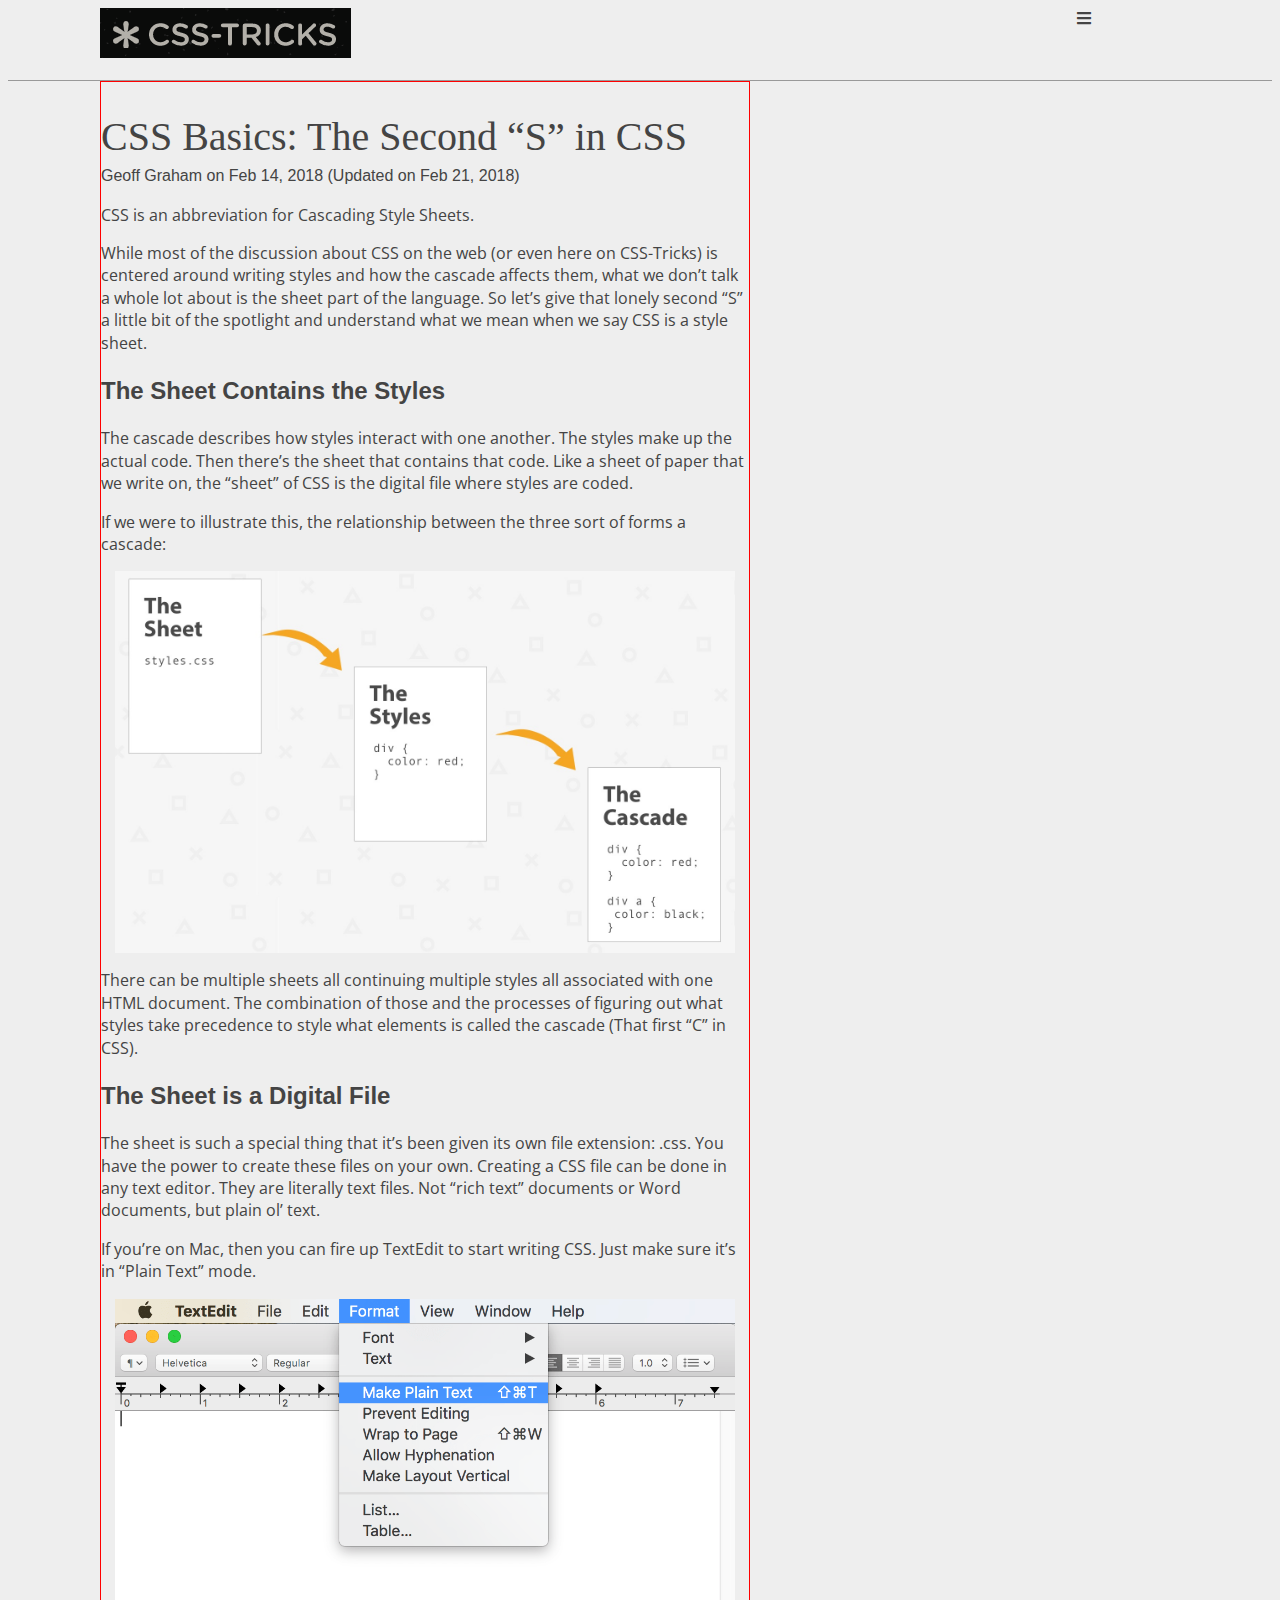
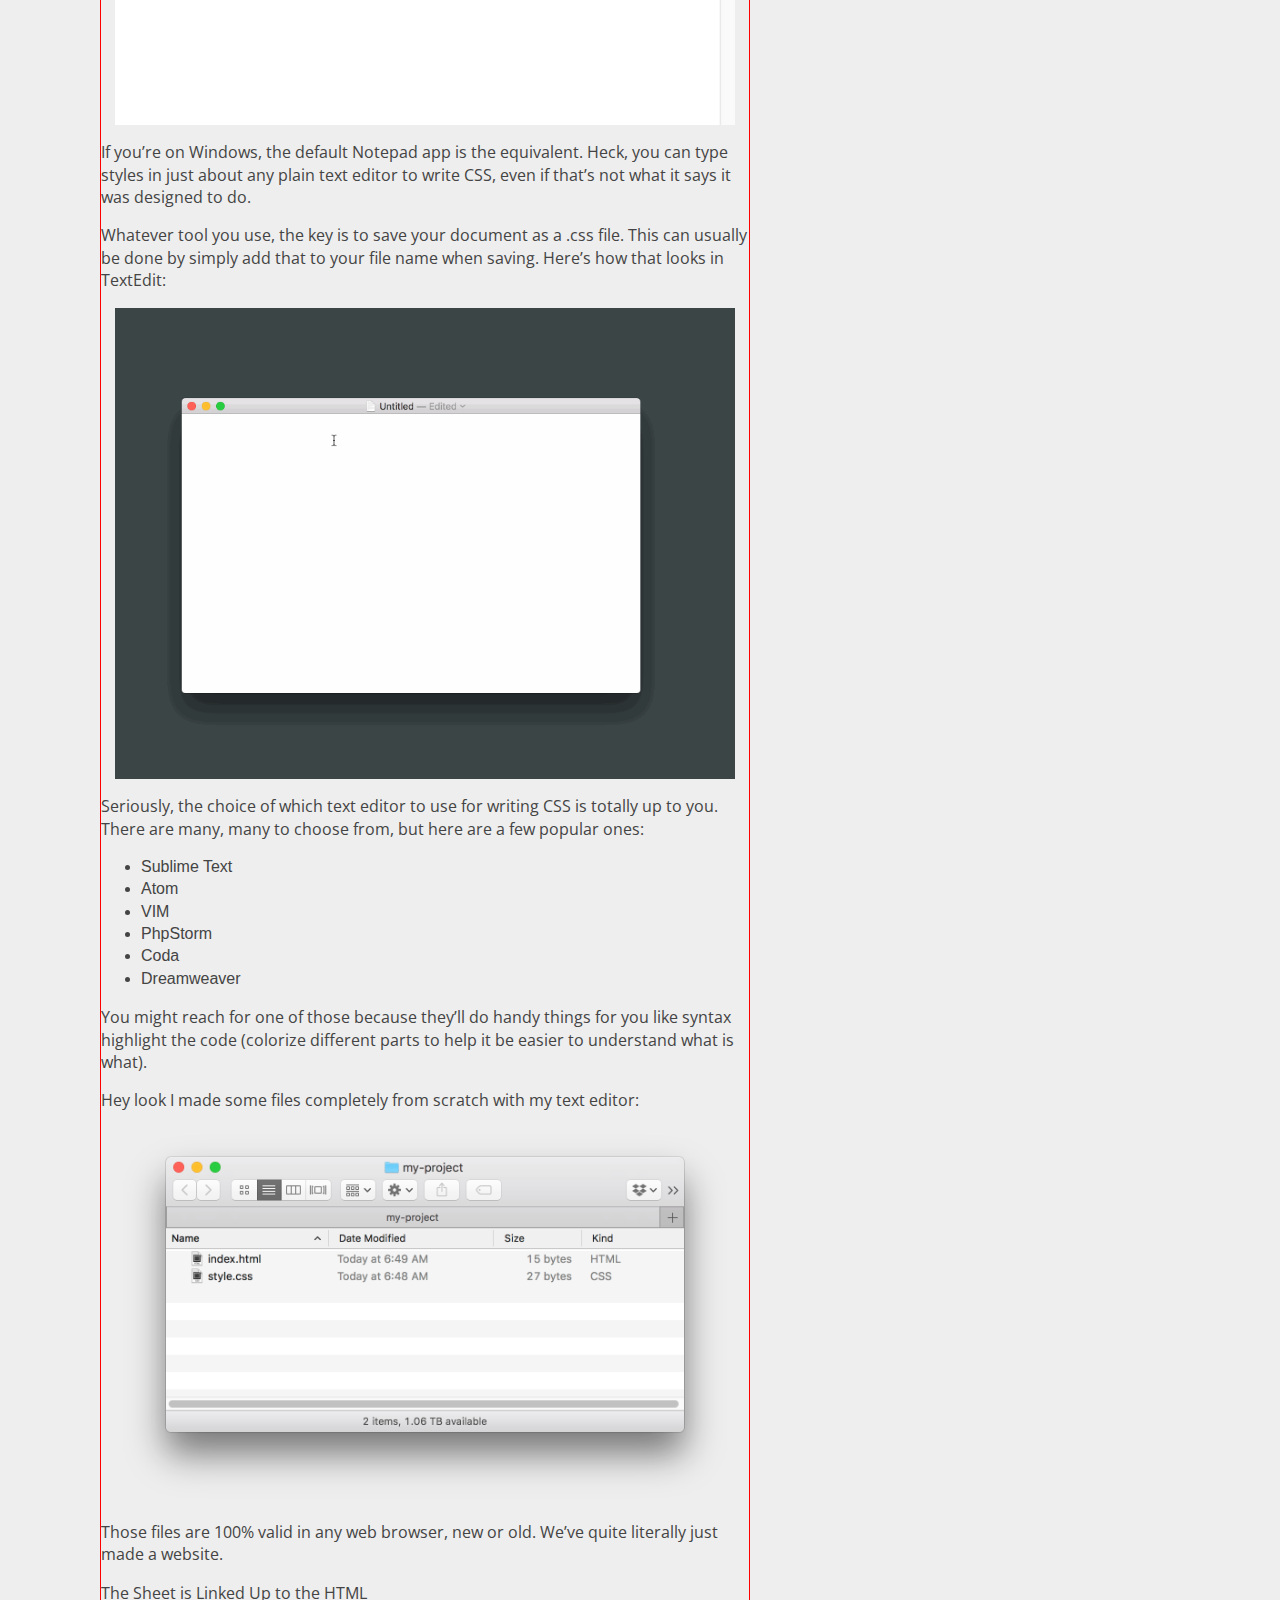
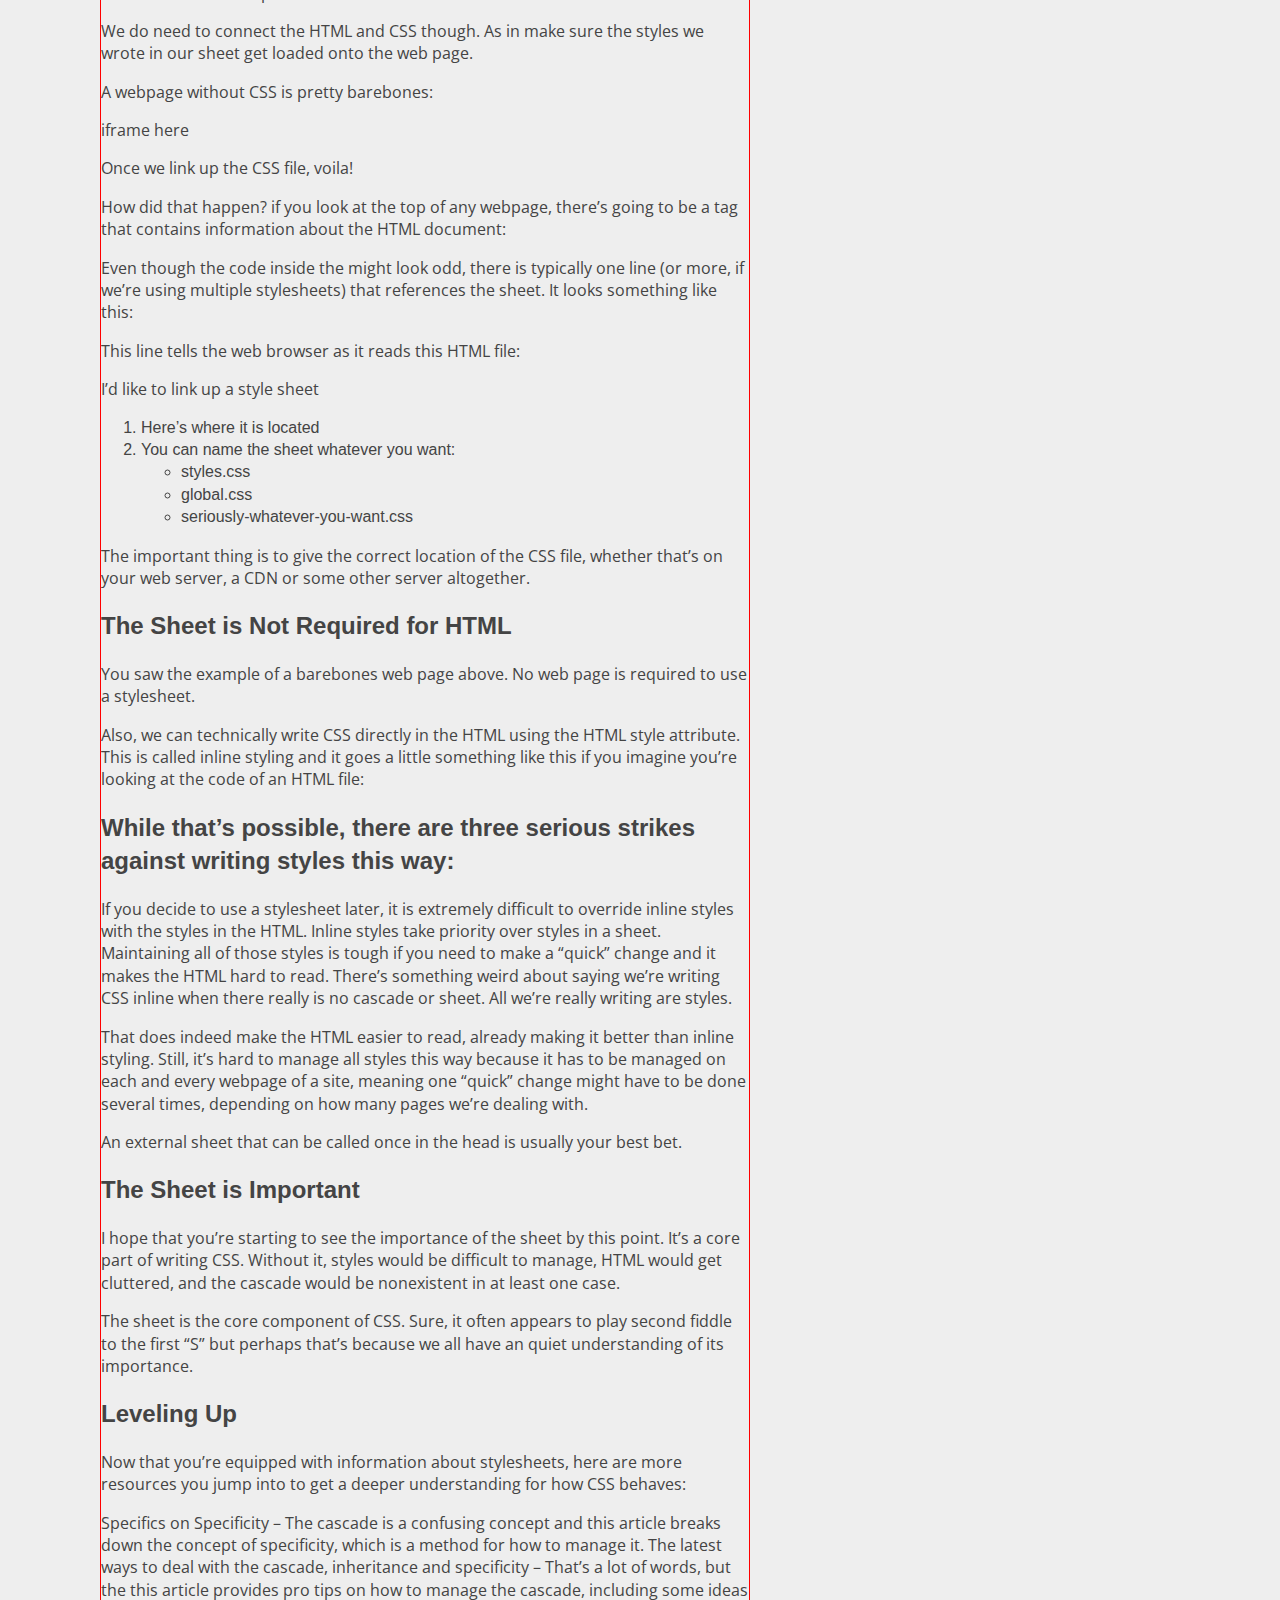
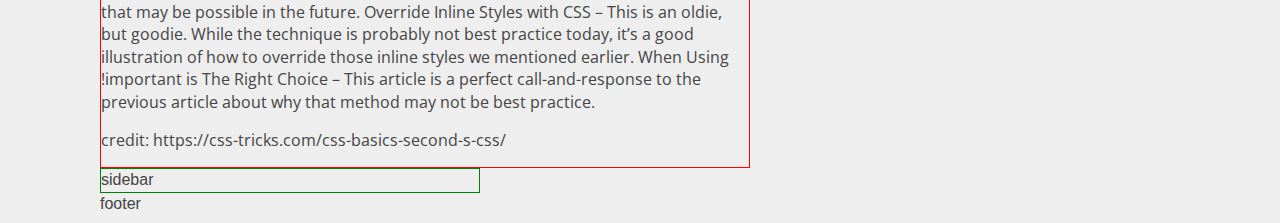
==== commit e8f4a798: "added animations" ====
--- a/index.html
+++ b/index.html
@@ -19,18 +19,36 @@
                 <img src="./img/logo.png" alt="CSS Tricks">
             </a>
             <nav class="app-navigation">
-                <a href="/">
-                    <i class="fas fa-home color-red"></i>Home
-                </a>
-                <a href="./about.html">
-                    <i class="fas fa-info color-red"></i>About
-                </a>
-                <a href="./contact.html">
-                    <i class="fas fa-phone color-red"></i>Contact
-                </a>
-                <a href="./login.html">
-                    <i class="fas fa-sign-in-alt color-red"></i>Login
-                </a>
+
+                <label for="hamburger-menu">
+                    <span class="sr-only">Hamburger menu</span>
+                    <i class="fas fa-bars"></i>
+                </label>
+                <input id="hamburger-menu" type="checkbox" />
+
+                <ul class="app-navigation-drawer">
+                    <li>
+                        <a href="/">
+                        <i class="fas fa-home color-red"></i>Home
+                        </a>
+                    </li>
+                    <li>
+                        <a href="./about.html">
+                        <i class="fas fa-info color-red"></i>About
+                        </a>
+                    </li>
+                    <li>
+                        <a href="./contact.html">
+                        <i class="fas fa-phone color-red"></i>Contact
+                        </a>
+                    </li>
+                    <li>
+                        <a href="./login.html">
+                        <i class="fas fa-sign-in-alt color-red"></i>Login
+                        </a>
+                    </li>
+                </ul>                
+                
             </nav>
         </div>
     </header>
--- a/css/styles.css
+++ b/css/styles.css
@@ -67,7 +67,54 @@
 }
 
 .app-navigation a:hover {
-  color: paleturquoise;
+  color: rgb(71, 236, 112);
+}
+
+/*hamburger menu:*/
+.app-navigation-drawer {
+  /*hide nav on load*/
+  display: block;
+  background: #fff;
+  padding: 0.5em;
+  border-bottom: 2px solid green;
+  list-style: none;
+  /*animate: default state on page load*/
+  transition: all 0.2s linear;
+  transform: translateY(-150%);
+}
+
+.sr-only {
+  display: none;
+}
+
+#hamburger-menu {
+  /*hide the checkbox*/
+  display: none;
+}
+
+#hamburger-menu:checked ~ .app-navigation-drawer {
+  /*show nav on :checked*/
+  display: block;
+  /*animate into page show state*/
+  transform: translateY(0%);
+}
+
+/*To make the screen 2 colomns on desktop, and 1 colomn on mobile:
+The last 5% is to add padding, border and margin later*/
+
+@media screen and (min-width: 767px) {
+  .app-article {
+    display: inline-block;
+    border: 1px solid red;
+    width: 60%;
+  }
+
+  .app-sidebar {
+    display: inline-block;
+    border: 1px solid green;
+    width: 35%;
+    vertical-align: top;
+  }
 }
 
 h1 {
@@ -122,6 +169,7 @@
   border: none;
   cursor: pointer;
   padding: 0.5em;
+  border-radius: 6px;
 }
 
 input[type="submit"]:hover {
@@ -129,6 +177,8 @@
 }
 
 /*
+To change color in the form-boxes:
+
 input[type="text"] {
   background-color: #eee;
 }
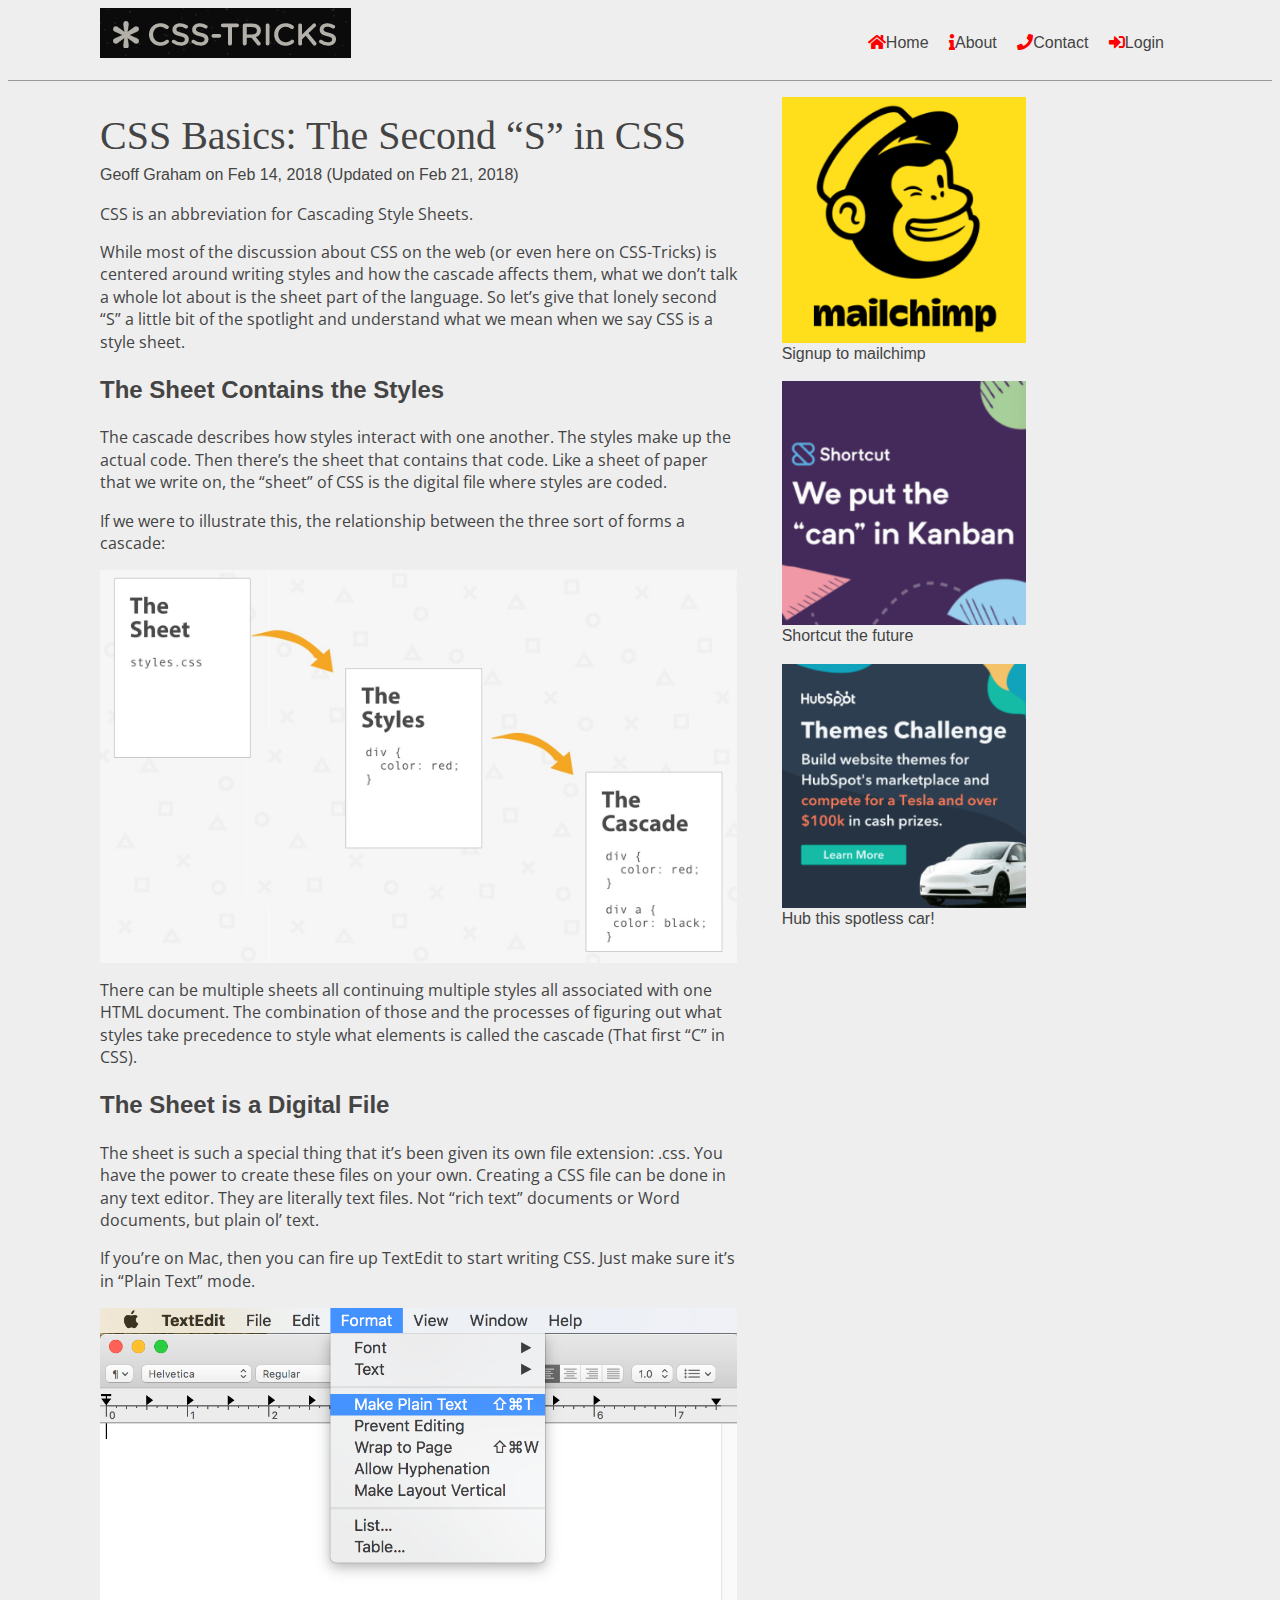
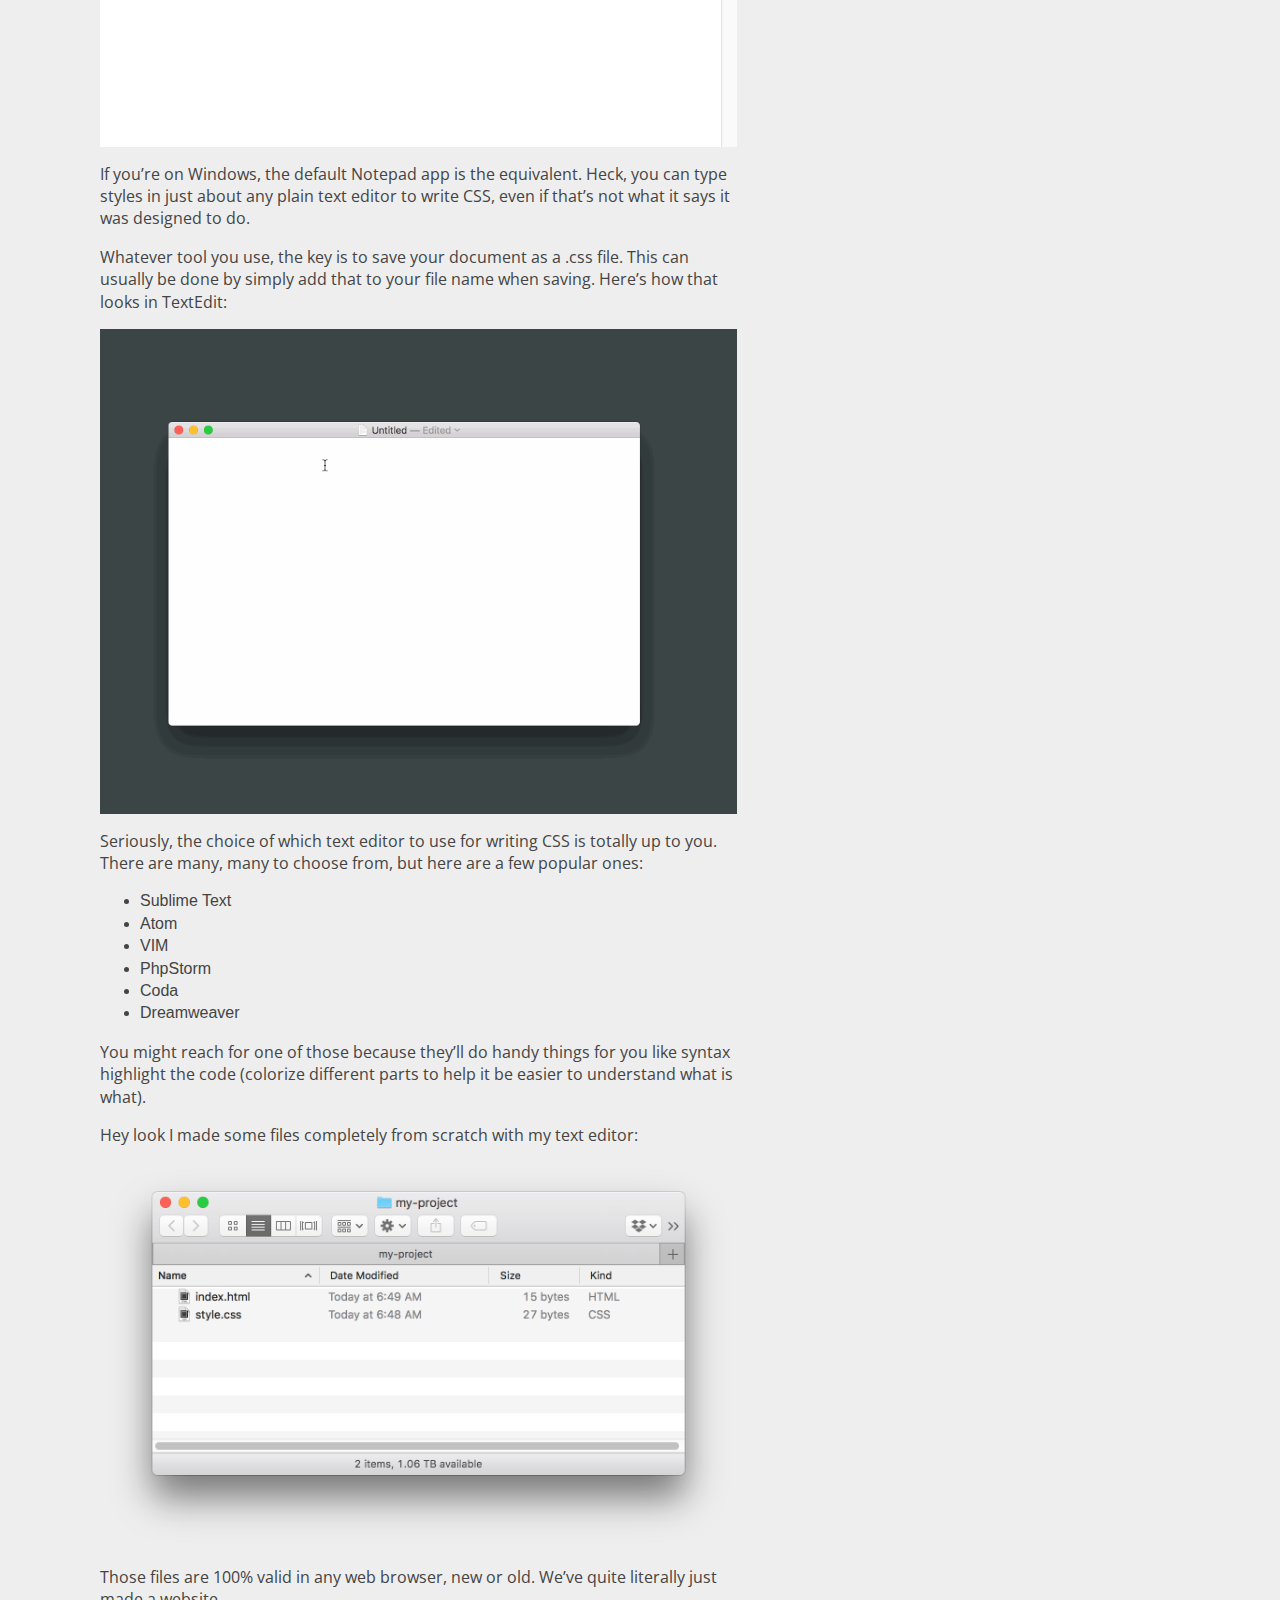
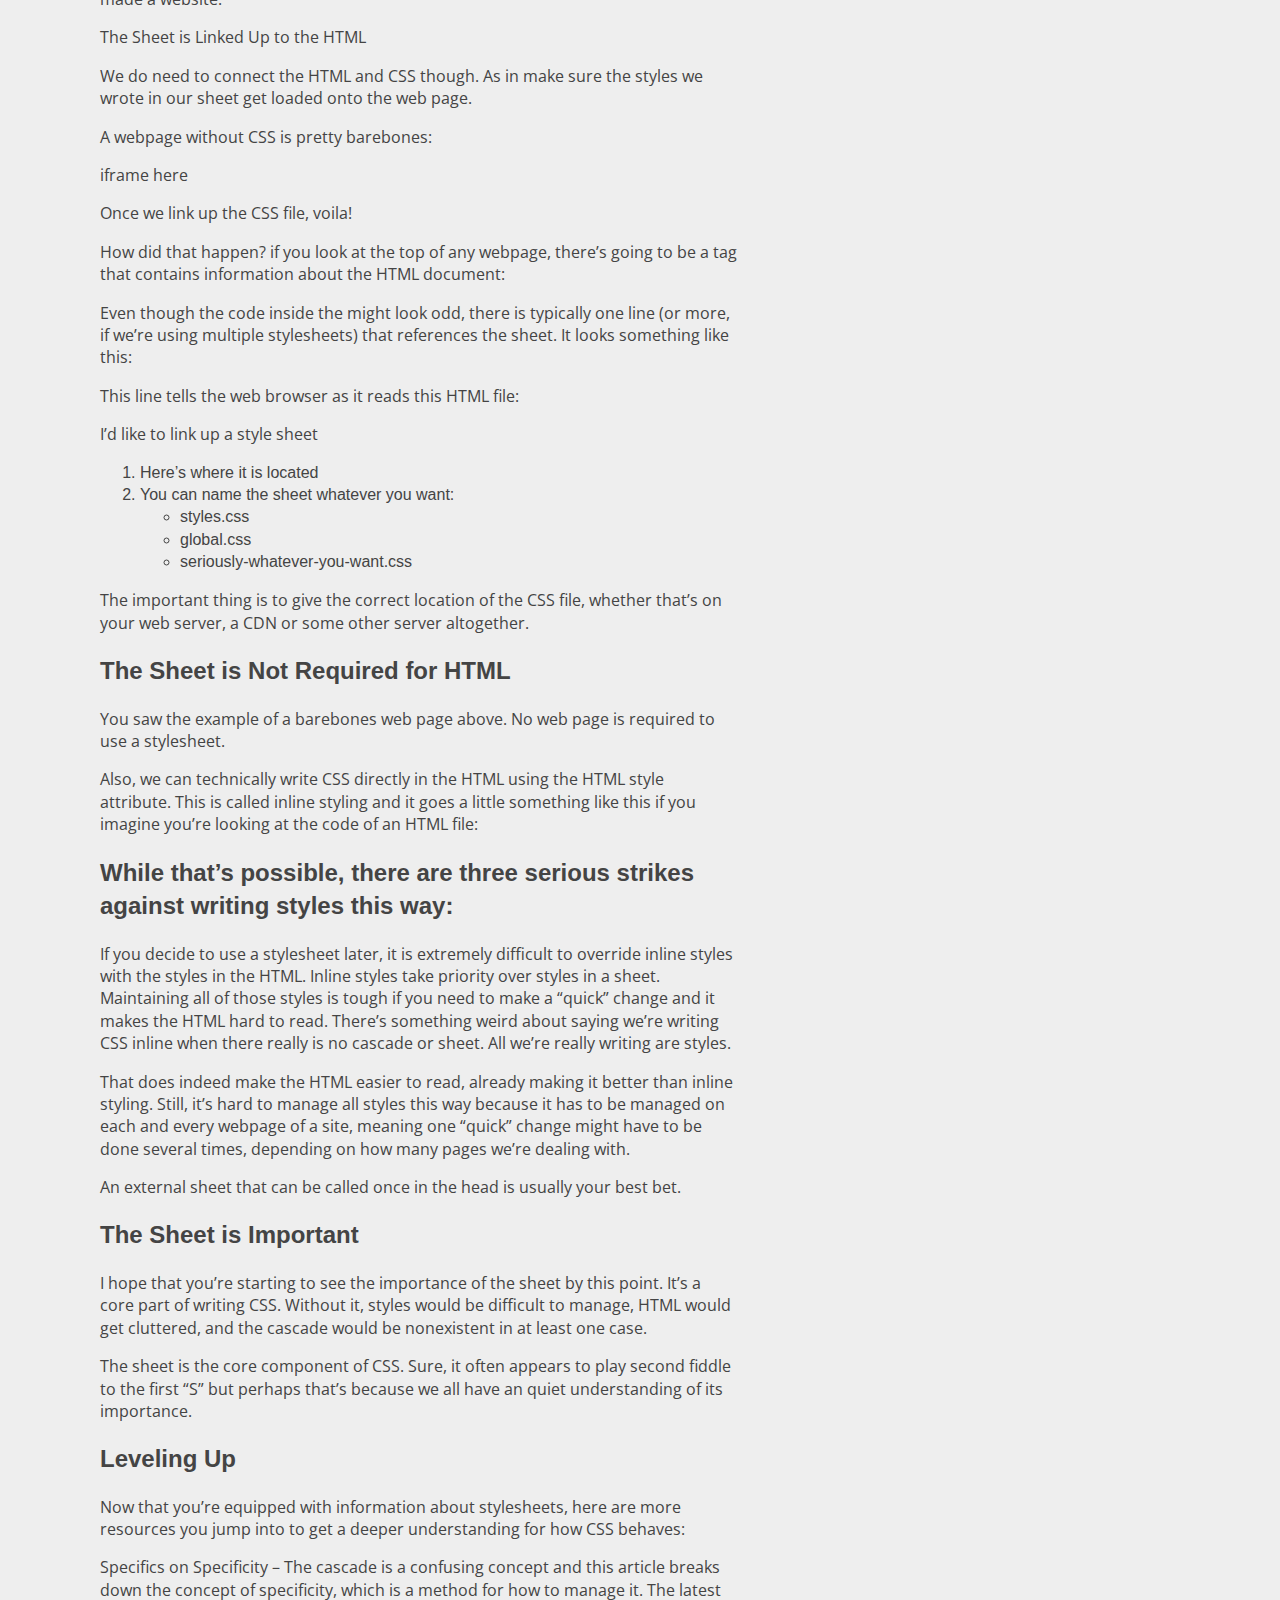
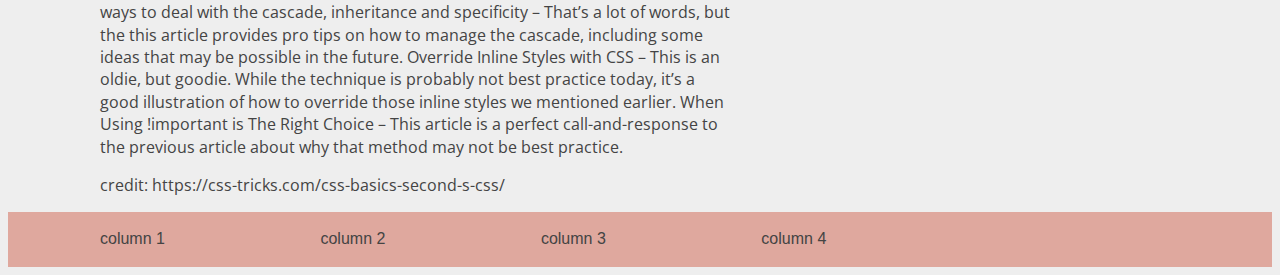
==== commit d1c3f602: "changes" ====
--- a/index.html
+++ b/index.html
@@ -129,11 +129,31 @@
                         When Using !important is The Right Choice – This article is a perfect call-and-response to the previous article about why that method may not be best practice.</p>
                     <p>credit: https://css-tricks.com/css-basics-second-s-css/</p>
                 </article>
-                <aside class="app-sidebar">sidebar</aside>
+                <aside class="app-sidebar">
+                    <figure>
+                        <img src="./img/advert-1.png" alt="Advert 1"/>
+                        <caption>Signup to mailchimp</caption>
+                    </figure>
+                    <figure>
+                        <img src="./img/advert-2.png" alt="Advert 2"/>
+                        <caption>Shortcut the future</caption>
+                    </figure>
+                    <figure>
+                        <img src="./img/advert-3.png" alt="Advert 3"/>
+                        <caption>Hub this spotless car!</caption>
+                    </figure>
+                </aside>
             </section>
         </div>
     </main>
 
-    <footer><div class="inner">footer</div></footer>
+    <footer class="footer">
+        <div class="inner">
+            <div class="column">column 1</div>
+            <div class="column">column 2</div>
+            <div class="column">column 3</div>
+            <div class="column">column 4</div>
+        </div>
+    </footer>
 </body>
 </html>
--- a/css/styles.css
+++ b/css/styles.css
@@ -23,7 +23,6 @@
 
 main img {
   width: 100%;
-  max-width: 620px;
   margin: 0 auto 0 auto;
   display: block;
 }
@@ -99,24 +98,6 @@
   transform: translateY(0%);
 }
 
-/*To make the screen 2 colomns on desktop, and 1 colomn on mobile:
-The last 5% is to add padding, border and margin later*/
-
-@media screen and (min-width: 767px) {
-  .app-article {
-    display: inline-block;
-    border: 1px solid red;
-    width: 60%;
-  }
-
-  .app-sidebar {
-    display: inline-block;
-    border: 1px solid green;
-    width: 35%;
-    vertical-align: top;
-  }
-}
-
 h1 {
   font-size: 2.5rem;
   margin-bottom: 0;
@@ -129,13 +110,16 @@
 }
 
 form {
-  background-color: transparent;
+  background: radial-gradient(
+    circle,
+    rgba(238, 174, 202, 1) 0%,
+    rgba(148, 187, 233, 1) 100%
+  );
 }
 
 form fieldset {
   border: 5px dashed rgb(59, 59, 53);
   padding: 0.5em 0 1em 1em;
-  background-color: #fff;
 }
 
 form fieldset legend {
@@ -191,3 +175,49 @@
   background-color: #eee;
 }
 */
+
+.footer {
+  background-color: rgb(223, 168, 158);
+  padding: 1em;
+}
+
+.footer .column {
+  display: block;
+  width: 100%;
+}
+
+/*To make the screen 2 colomns on desktop, and 1 colomn on mobile:
+The last 5% is to add padding, border and margin later*/
+
+/*i am TABLET and DESKTOP:*/
+@media screen and (min-width: 767px) {
+  .app-navigation-drawer {
+    transform: translateY(0);
+    background: transparent;
+    border-bottom: none;
+  }
+
+  .fa-bars {
+    display: none;
+  }
+
+  .app-navigation-drawer li {
+    display: inline-block;
+  }
+
+  .app-article {
+    display: inline-block;
+    width: 59%;
+  }
+
+  .app-sidebar {
+    display: inline-block;
+    width: 30%;
+    vertical-align: top;
+  }
+
+  .footer .column {
+    display: inline-block;
+    width: 20%;
+  }
+}
